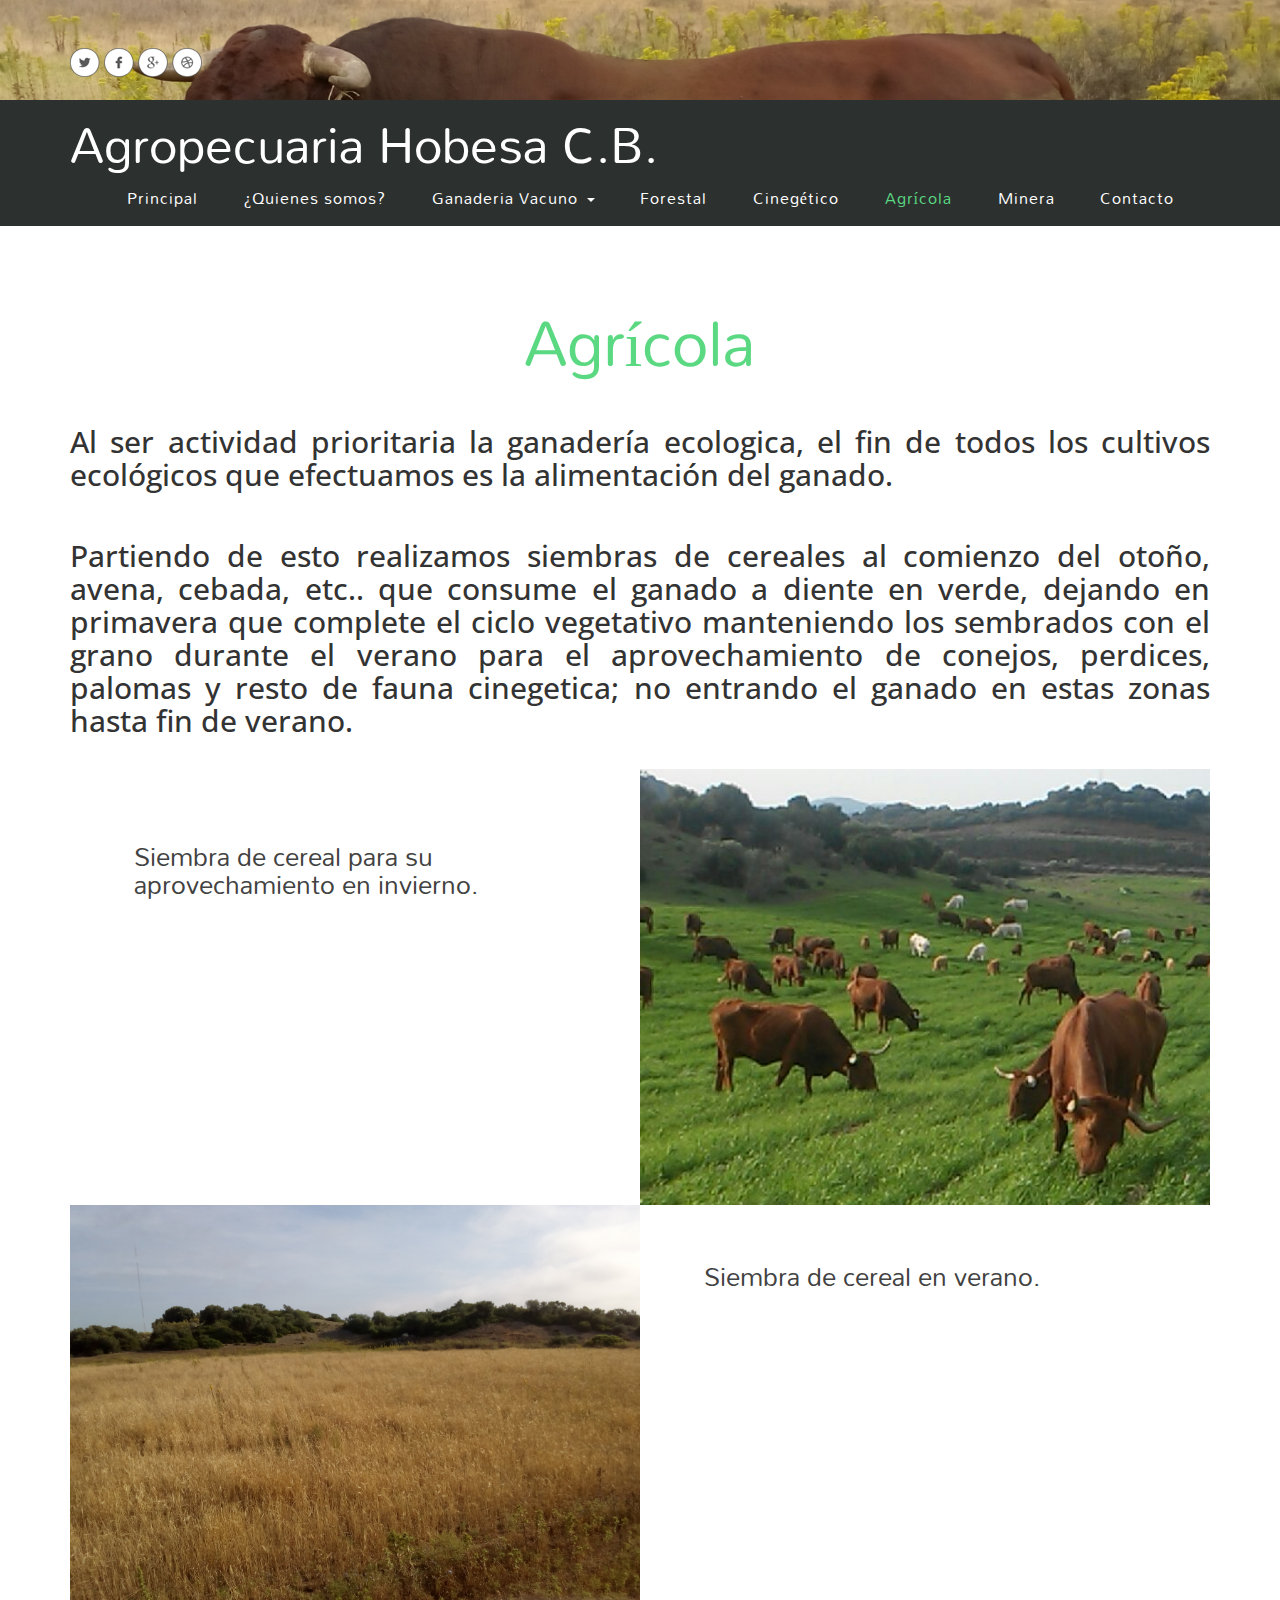
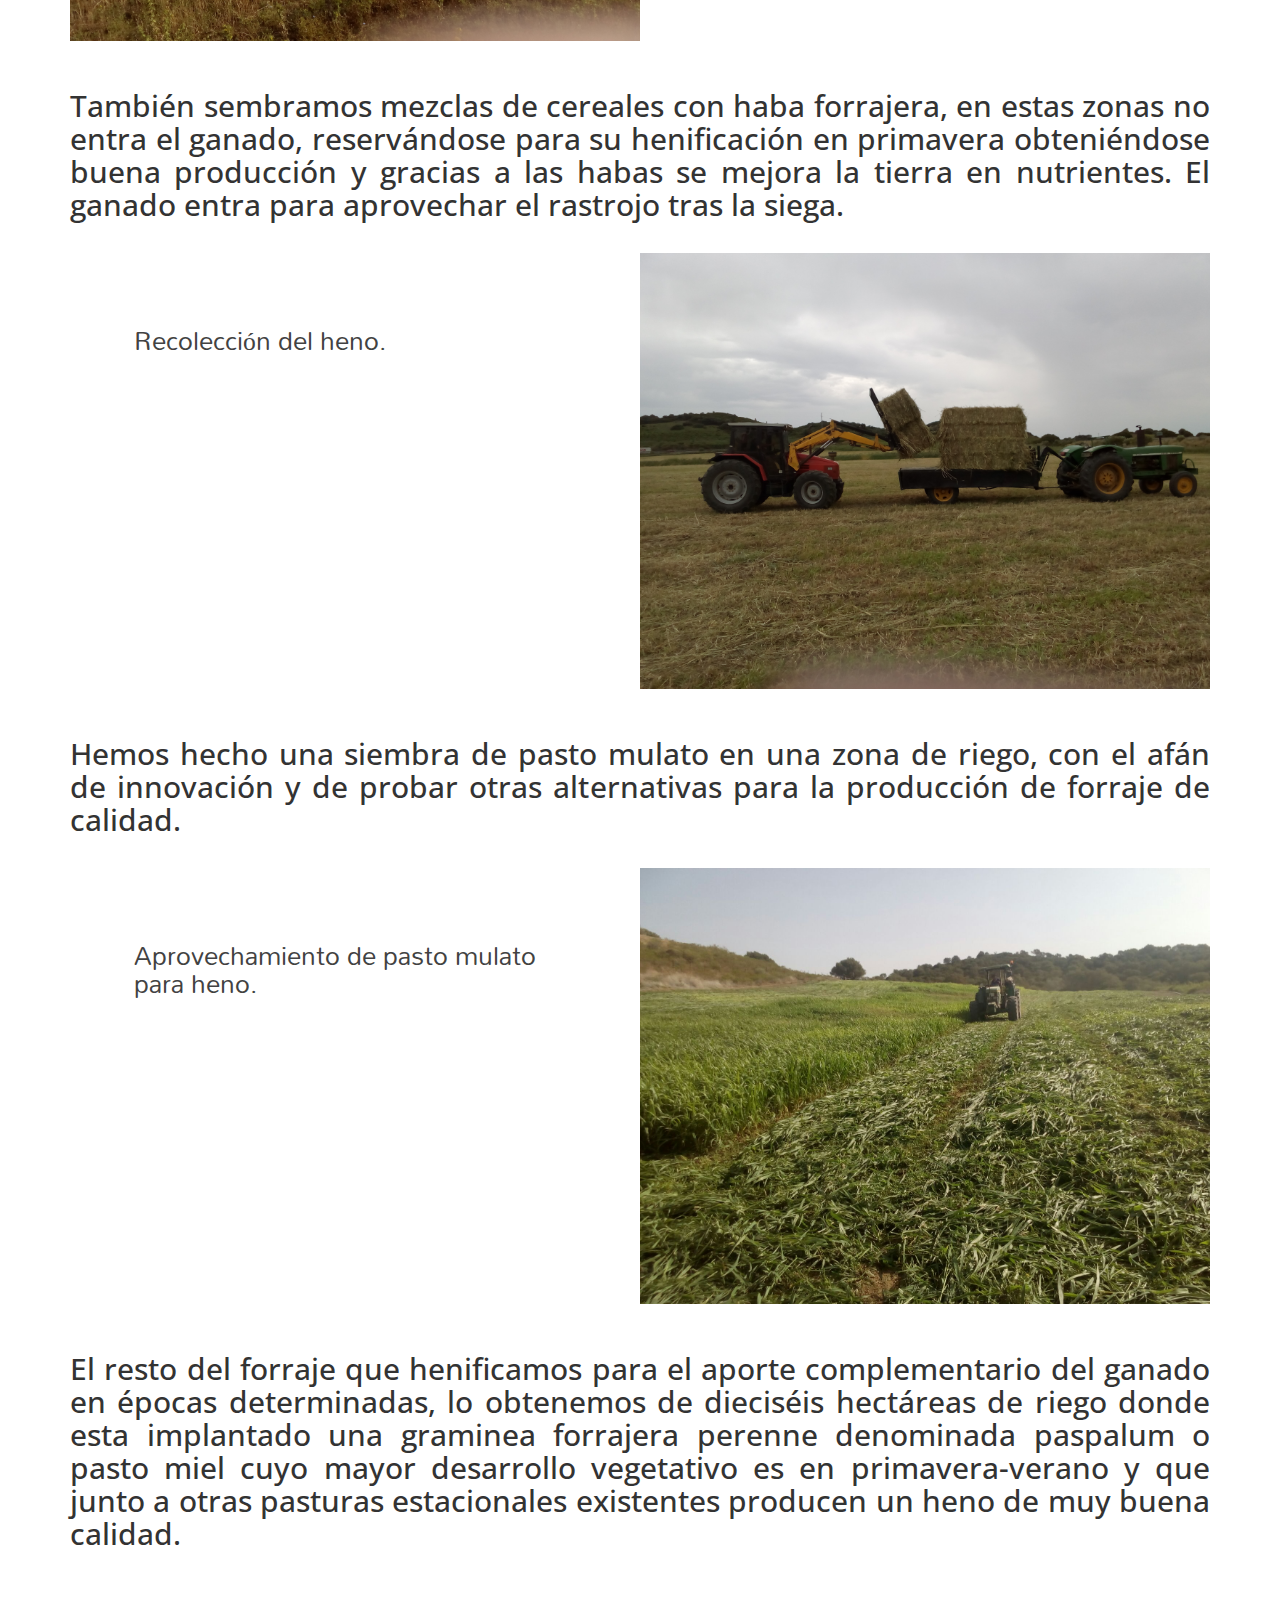
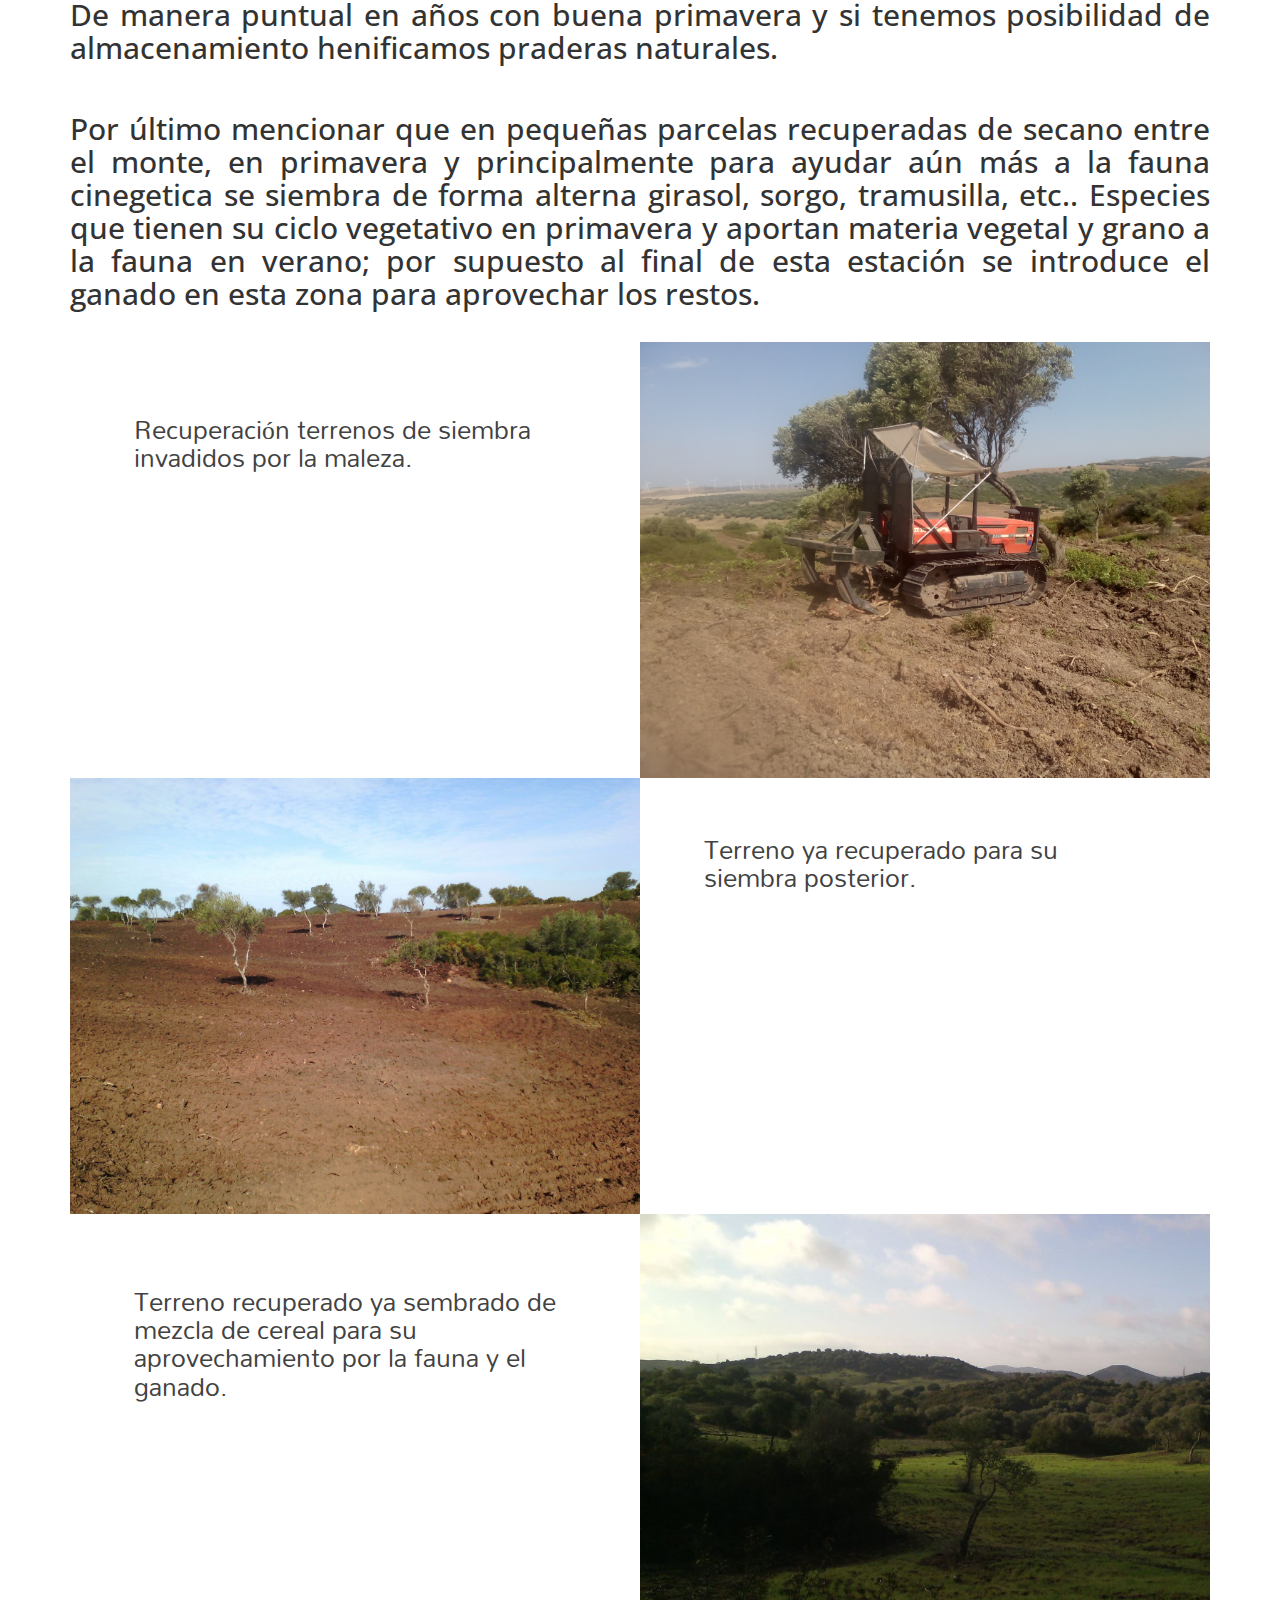
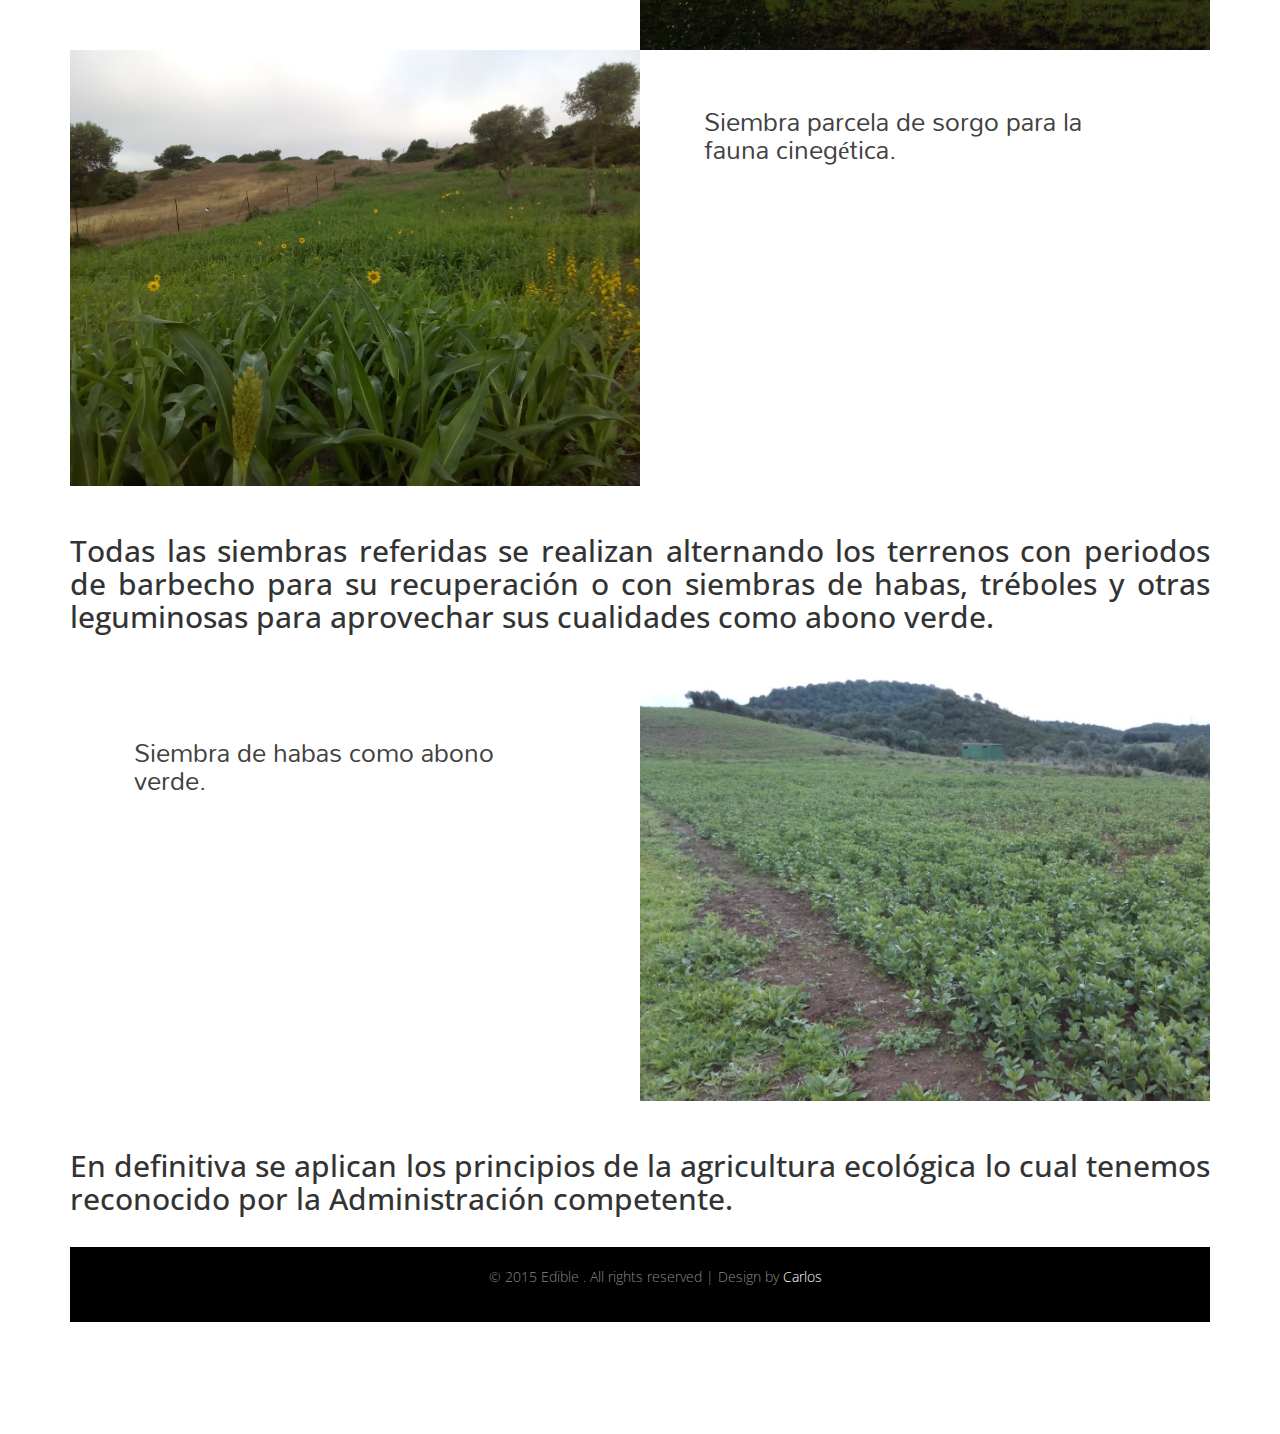
==== agricola.html @ d26f7479 "First work" ====
<!--
Author: W3layouts
Author URL: http://w3layouts.com
License: Creative Commons Attribution 3.0 Unported
License URL: http://creativecommons.org/licenses/by/3.0/
-->
<!DOCTYPE html>
<html>
<head>
<title>Hobesa C.B.</title>
<meta name="viewport" content="width=device-width, initial-scale=1">
<meta http-equiv="Content-Type" content="text/html; charset=utf-8" />
<meta name="keywords" content="Edible Responsive web template, Bootstrap Web Templates, Flat Web Templates, Android Compatible web template, 
Smartphone Compatible web template, free webdesigns for Nokia, Samsung, LG, SonyErricsson, Motorola web design" />
<script type="application/x-javascript"> addEventListener("load", function() { setTimeout(hideURLbar, 0); }, false); function hideURLbar(){ window.scrollTo(0,1); } </script>
<!-- bootstrap-css -->
<link href="css/bootstrap.css" rel='stylesheet' type='text/css' />
<!-- //bootstrap-css -->
<!-- css -->
<link href="css/style.css" rel='stylesheet' type='text/css' />
<!-- //css -->
<!-- fonts -->
<link href='//fonts.googleapis.com/css?family=Open+Sans:400,300,300italic,400italic,600,600italic,700,700italic,800,800italic' rel='stylesheet' type='text/css'>
<!-- //fonts -->
<!-- js -->
<script src="js/jquery-1.11.1.min.js"></script> 
<script src="js/modernizr.custom.js"></script>
<script src="js/bootstrap.js"></script>
<!-- //js -->	
<!-- start-smoth-scrolling-->
<script type="text/javascript">
		jQuery(document).ready(function($) {
			$(".scroll").click(function(event){		
				event.preventDefault();
		
		$('html,body').animate({scrollTop:$(this.hash).offset().top},1000);
			});
		});
</script>
<!--//end-smoth-scrolling-->
</head>
<body>
	<!--baner-->
	<div class="banner">
		<!-- container -->
		<div class="container">
			<div class="banner-top">
				<div class="social">
					<ul>
						<li><a href="#" class="facebook"> </a></li>
						<li><a href="#" class="facebook twitter"> </a></li>
						<li><a href="#" class="facebook chrome"> </a></li>
						<li><a href="#" class="facebook dribbble"> </a></li>
					</ul>
				</div>
				
				<div class="clearfix"> </div>
			</div>
		</div>
		<!-- //container -->
	</div>
	<!--//baner-->
	<div class="top-nav">
		<nav class="navbar navbar-default">
			<div class="container">
				<div class="navbar-header">
					<button type="button" class="navbar-toggle collapsed" data-toggle="collapse" data-target="#bs-example-navbar-collapse-1">
						<span class="sr-only">Toggle navigation</span>
						<span class="icon-bar"></span>
						<span class="icon-bar"></span>
						<span class="icon-bar"></span>
					</button>
					<div class="logo">
						<h1><a href="index.html">Agropecuaria Hobesa C.B.</a></h1>
					</div>
				</div>
				<!-- Collect the nav links, forms, and other content for toggling -->
				<div class="collapse navbar-collapse" id="bs-example-navbar-collapse-1">
					<ul class="nav navbar-nav navbar-center">
						<li><a href="index.html">Principal</a></li>
						<li><a href="quienessomos.html">¿Quienes somos?</a></li>
						<li><a href="#" class="dropdown-toggle hvr-bounce-to-bottom" data-toggle="dropdown" role="button" aria-haspopup="true" aria-expanded="false">Ganaderia Vacuno<span class="caret"></span></a>
								<ul class="dropdown-menu">
									<li><a class="hvr-bounce-to-bottom"  href="ganado.html">Introducción</a></li>
									<li><a class="hvr-bounce-to-bottom"  href="retinto.html">Raza Retinta</a></li>
									<li><a class="hvr-bounce-to-bottom" href="charolès.html">Raza Charolés</a></li>
									<li><a class="hvr-bounce-to-bottom" href="limousin.html">Raza Limousin</a></li>
									
								    <li><a class="hvr-bounce-to-bottom"  href="cruzado.html">Ganado Cruzado</a></li>

								</ul>
						</li>
						<li><a href="forestal.html">Forestal</a></li>
						<li><a href="cinegetica.html">Cinegético</a></li>
						<li><a href="agricola.html" class="active">Agrícola</a></li>
						<li><a href="minera.html">Minera</a></li>
						<li><a href="contact.html">Contacto</a></li>
					</ul>
					<div class="clearfix"> </div>
				</div>
			</div>	
		</nav>		
	</div>	
	</div>	
	<!-- script-for sticky-nav -->
			<script>
			$(document).ready(function() {
				 var navoffeset=$(".top-nav").offset().top;
				 $(window).scroll(function(){
					var scrollpos=$(window).scrollTop(); 
					if(scrollpos >=navoffeset){
						$(".top-nav").addClass("fixed");
					}else{
						$(".top-nav").removeClass("fixed");
					}
				 });
				  
			});
			</script>
			<!-- /script-for sticky-nav -->
	<!--navigation-->
	<!-- typography -->
	<div class="typography">
			<!-- container-wrap -->
			<div class="container">
				<div class="typography-info">
					<h2 class="type">Agrícola</h2>
				</div>
				
				<div class="grid_3 grid_4">
					
					<div class="bs-example">
						<h2 style="text-align: justify;">Al ser actividad prioritaria la ganadería ecologica, el fin de todos los cultivos ecológicos que efectuamos es la alimentación del ganado.</h2>
					</div>
				</div>

				<div class="grid_3 grid_4">
					
					<div class="bs-example">
						<h2 style="text-align: justify;">Partiendo de esto realizamos siembras de cereales al comienzo del otoño, avena, cebada, etc.. que consume el ganado a diente en verde, dejando en primavera que complete el ciclo vegetativo manteniendo los sembrados con el grano durante el verano para el aprovechamiento de conejos, perdices, palomas y resto de fauna cinegetica; no entrando el ganado en estas zonas hasta fin de verano.</h2>
					</div>
				</div>

                <div class="welcome">
		<div class="welcome-left">
			
			<h4>Siembra de cereal para su aprovechamiento en invierno.</h4>
			
			</p>
		</div>
		<div class="welcome-agricola7">

		</div>
		<div class="clearfix"> </div>
	</div>	

<div class="welcome offer">
		<div class="welcome-left offer-left">
			
			<h4>Siembra de cereal en verano.</h4>
		
			<div class="clearfix"> </div>
		</div>
		<div class="welcome-right offer-agricola6">

		</div>
		<div class="clearfix"> </div>
	</div>
      
				<div class="grid_3 grid_4">
					
					<div class="bs-example">
						<h2 style="text-align: justify;">También sembramos mezclas de cereales con haba forrajera, en estas  zonas no entra el ganado, reservándose para su henificación en primavera obteniéndose buena producción y gracias a las habas se mejora la tierra en nutrientes. El ganado entra para aprovechar el rastrojo tras la siega.</h2>
					</div>
				</div>

				       		<div class="welcome">
		<div class="welcome-left">
			
			<h4>Recolección del heno.</h4>
			
			</p>
		</div>
		<div class="welcome-agricola9">

		</div>
		<div class="clearfix"> </div>
	</div>

			
			<div class="grid_3 grid_4">
					
					<div class="bs-example">
						<h2 style="text-align: justify;">Hemos hecho una siembra de pasto mulato en una zona de riego, con el afán de innovación y de probar otras alternativas para la producción de forraje de calidad.</h2>
					</div>
				</div>
            
            	<div class="welcome">
		<div class="welcome-left">
			
			<h4>Aprovechamiento de pasto mulato para heno.</h4>
			
			</p>
		</div>
		<div class="welcome-agricola10">

		</div>
		<div class="clearfix"> </div>
	</div>

            <div class="grid_3 grid_4">
					
					<div class="bs-example">
						<h2 style="text-align: justify;">El resto del forraje que henificamos para el aporte complementario del ganado en épocas determinadas, lo obtenemos de dieciséis hectáreas de riego donde esta implantado una graminea forrajera perenne denominada paspalum o pasto miel cuyo mayor desarrollo vegetativo es en primavera-verano y que junto a otras pasturas estacionales existentes producen un heno de muy buena calidad.</h2>
					</div>
				</div>

				  <div class="grid_3 grid_4">
					
					<div class="bs-example">
						<h2 style="text-align: justify;">De manera puntual en años con buena primavera y si tenemos posibilidad de almacenamiento henificamos praderas naturales.
				</div>

         

				<div class="grid_3 grid_4">
					
					<div class="bs-example">
						<h2 style="text-align: justify;">Por último mencionar que en pequeñas parcelas recuperadas de secano entre el monte, en primavera y principalmente para ayudar aún más a la fauna cinegetica se siembra de forma alterna girasol, sorgo, tramusilla, etc.. Especies que tienen su ciclo vegetativo en primavera y aportan materia vegetal y grano a la fauna en verano; por supuesto al final de esta estación se introduce el ganado en esta zona para aprovechar los restos.</h2>
					</div>
				</div>
                
                <div class="welcome">
		<div class="welcome-left">
			
			<h4>Recuperación terrenos de siembra invadidos por la maleza.</h4>
			
			</p>
		</div>
		<div class="welcome-agricola1">

		</div>
		<div class="clearfix"> </div>
	</div>

	    <div class="welcome offer">
		<div class="welcome-left offer-left">
			
			<h4>Terreno ya recuperado para su siembra posterior.</h4>
		
			<div class="clearfix"> </div>
		</div>
		<div class="welcome-right offer-agricola2">

		</div>
		<div class="clearfix"> </div>
	</div>
      
			<div class="welcome">
		<div class="welcome-left">
			
			<h4>Terreno recuperado ya sembrado de mezcla de cereal para su aprovechamiento por la fauna y el ganado.</h4>
			
			</p>
		</div>
		<div class="welcome-agricola3">

		</div>
		<div class="clearfix"> </div>
	</div>
	
	 <div class="welcome offer">
		<div class="welcome-left offer-left">
			
			<h4>Siembra parcela de sorgo para la fauna cinegética.</h4>
		
			<div class="clearfix"> </div>
		</div>
		<div class="welcome-right offer-agricola4">

		</div>
		<div class="clearfix"> </div>
	</div>

				<div class="grid_3 grid_4">
					
					<div class="bs-example">
						<h2 style="text-align: justify;">Todas las siembras referidas se realizan alternando los terrenos con periodos de barbecho para su recuperación o con siembras de habas, tréboles y otras leguminosas para aprovechar sus cualidades como abono verde.</h2>
					</div>
				</div>

	<div class="welcome">
		<div class="welcome-left">
			
			<h4>Siembra de habas como abono verde.</h4>
			
			</p>
		</div>
		<div class="welcome-agricola8">

		</div>
		<div class="clearfix"> </div>
	</div>	
	
	<div class="grid_3 grid_4">
					
					<div class="bs-example">
						<h2 style="text-align: justify;">En definitiva se aplican los principios de la agricultura ecológica lo cual tenemos reconocido por la Administración competente.</h2>
					</div>
				</div>
	
	<!-- //footer -->
	<!-- copyright -->
	<div class="copyright">
		<!-- container -->
		<div class="container">
			<p>© 2015 Edible . All rights reserved | Design by <a href="https://twitter.com/Carlosgf98">Carlos</a></p>
		</div>
		<!-- /container -->
	</div>
	<!-- //copyright -->
</body>
</html>
---- css/style.css ----
/*--A Design by W3layouts 
Author: W3layout
Author URL: http://w3layouts.com
License: Creative Commons Attribution 3.0 Unported
License URL: http://creativecommons.org/licenses/by/3.0/
--*/
body a {
  transition: 0.5s all;
  -webkit-transition: 0.5s all;
  -o-transition: 0.5s all;
  -moz-transition: 0.5s all;
  -ms-transition: 0.5s all;
}
html, body{
	font-family: 'Open Sans', sans-serif;
	font-size: 100%;
	background: #ffffff;
}
@font-face {
   font-family: 'Mandali-Regular';
   src: url(../fonts/Mandali-Regular.ttf)format('truetype');
}
/*--baner--*/
.banner {
    background: url(../images/banner2.png)no-repeat 0px 0px;
    background-size: cover;
    -webkit-background-size: cover;
    -moz-background-size: cover;
    -o-background-size: cover;
    -ms-background-size: cover;
    padding: 1em 0;
}
.banner-top {
    margin: 2em 0 0 0;
}
.social{
	float:left;
}
.social ul{
	padding:0;
	margin:0;
}
.social ul li{
    display: inline-block;
    margin: 0;
}
.social ul li a.facebook{
    background: url(../images/social.png) no-repeat 0px 0px;
    width: 30px;
    height: 30px;
    display: block;
}
.social ul li a.twitter{
    background: url(../images/social.png) no-repeat -30px 0px;
}
.social ul li a.chrome{
    background: url(../images/social.png) no-repeat -60px 0px;
}
.social ul li a.dribbble{
    background: url(../images/social.png) no-repeat -90px 0px;
}
.social ul li a.facebook:hover{
	opacity:.5;
}
.header-top-right {
    float: right;
}
.header-top-right form input[type="text"] {
    font-size: .9em;
    color: #FFFFFF;
    float: left;
    outline: none;
    border: none;
    border-bottom: 1px solid #FFFFFF;
    padding: 0.5em;
    background: none;
    -webkit-appearance: none;
}
.header-top-right form input[type="submit"] {
    background: url(../images/search.png) no-repeat 6px 12px;
    width: 17px;
    font-size: 16px;
    float: left;
    border: none;
    outline: none;
    padding: 0.43em 1em;
    text-transform: uppercase;
    -webkit-appearance: none;
}
::-webkit-input-placeholder{
	color:#FFF;
}
/*------------------ Slider Part starts Here----------*/
#slider2,
#slider3 {
  box-shadow: none;
  -moz-box-shadow: none;
  -webkit-box-shadow: none;
  margin: 0 auto;
}
.rslides_tabs {
  list-style: none;
  padding: 0;
  background: rgba(0,0,0,.25);
  box-shadow: 0 0 1px rgba(255,255,255,.3), inset 0 0 5px rgba(0,0,0,1.0);
  -moz-box-shadow: 0 0 1px rgba(255,255,255,.3), inset 0 0 5px rgba(0,0,0,1.0);
  -webkit-box-shadow: 0 0 1px rgba(255,255,255,.3), inset 0 0 5px rgba(0,0,0,1.0);
  font-size: 18px;
  list-style: none;
  margin: 0 auto 50px;
  max-width: 540px;
  padding: 10px 0;
  text-align: center;
  width: 100%;
}
.rslides_tabs li {
  display: inline;
  float: none;
  margin-right: 1px;
}
.rslides_tabs a {
  width: auto;
  line-height: 20px;
  padding: 9px 20px;
  height: auto;
  background: transparent;
  display: inline;
}
.rslides_tabs li:first-child {
  margin-left: 0;
}
.rslides_tabs .rslides_here a {
  background: rgba(255,255,255,.1);
  color: #fff;
  font-weight: bold;
}
.events {
  list-style: none;
}
.callbacks_container {
  position: relative;
  width: 100%;
}
.callbacks {
  position: relative;
  list-style: none;
  overflow: hidden;
  width: 100%;
  padding: 0;
  margin: 0;
}
.callbacks li {
  position: absolute;
  width: 100%;
  left: 0;
  top: 0;
}
.callbacks img {
  position: relative;
  z-index: 1;
  height: auto;
  border: 0;
}
.callbacks .caption {
	display: block;
	position: absolute;
	z-index: 2;
	font-size: 20px;
	text-shadow: none;
	color: #fff;
	left: 0;
	right: 0;
	padding: 10px 20px;
	margin: 0;
	max-width: none;
	top: 10%;
	text-align: center;
}
.callbacks_nav {
position: absolute;
  -webkit-tap-highlight-color: rgba(0,0,0,0);
  top: 100%;
  left: 0;
  opacity: 0.7;
  z-index: 3;
  text-indent: -9999px;
  overflow: hidden;
  text-decoration: none;
  height: 16px;
  width: 15px;
  margin-top: 0;
}
.callbacks_nav:active {
  opacity: 1.0;
}
.callbacks_nav.next {
  left: 7%;
  background-position: right top;
}
#slider3-pager a {
  display: inline-block;
}
#slider3-pager span{
  float: left;
}
#slider3-pager span{
	width:100px;
	height:15px;
	background:#fff;
	display:inline-block;
	border-radius:30em;
	opacity:0.6;
}
#slider3-pager .rslides_here a {
  background: #FFF;
  border-radius:30em;
  opacity:1;
}
#slider3-pager a {
  padding: 0;
}
#slider3-pager li{
	display:inline-block;
}
.rslides {
  position: relative;
  list-style: none;
  overflow: hidden;
  width: 100%;
  padding: 0;
  margin: 0;
}
.rslides li {
  -webkit-backface-visibility: hidden;
  position: absolute;
  display: none;
  width: 100%;
  left: 0;
  top: 0;
}
.rslides li{
  position: relative;
  display: block;
  float: left;
}
.rslides img {
  height: auto;
  border: 0;
  width:100%;
}
.callbacks_tabs{
    list-style: none;
    position: absolute;
    top: 87%;
    z-index: 999;
    right: 0;
    padding: 0;
    margin: 0;
}
.slider-top{
	text-align: center;
	padding:10em 0;
}
.slider-top h1{
	font-weight:700;
	font-size:48px;
	color:#010101;
}
.slider-top p{
	font-weight:400;
	font-size:20px;
	padding:1em 7em;
	color:#010101;
}
.slider-top ul.social-slide{
	display:inline-flex;
	margin: 0px;
	padding: 0px;
}
ul.social-slide li i{
	width:70px;
	height:74px;
	background:url(../images/img-resources.png)no-repeat;
	display: inline-block;
	margin:0px 15px;
}
ul.social-slide li i.win{
	background-position:-6px 0px;
}
ul.social-slide li i.android{
	background-position:-110px 0px;
}
ul.social-slide li i.mac{
	background-position:-215px 0px;
}
.callbacks_tabs li{
  display: inline-block;
  margin: 0 .2em;
}
@media screen and (max-width: 600px) {
  .callbacks_nav {
    top: 47%;
    }
}
/*----*/
.callbacks_tabs a{
 visibility: hidden;
}
.callbacks_tabs a:after {
	content: "\f111";
    font-size: 0;
    font-family: FontAwesome;
    visibility: visible;
    display: block;
    height: 12px;
    width: 12px;
    background: #5BD982;
    display: inline-block;
    border: 2px solid #5BD982;
    border-radius: 30px;
    -webkit-border-radius: 30px;
    -moz-border-radius: 30px;
    -o-border-radius: 30px;
    -ms-border-radius: 30px;
}
.callbacks_here a:after{
    border: 2px solid #5BD982;
    background: #FFFFFF;
}
.banner-top-grid {
    position: relative;
}
.banner-info{
    margin: 8em 0 12em 0;
    width: 60%;
}
.banner-info h3{
    color: #FFFFFF;
    font-size: 4.5em;
    margin: 0;
    font-weight: 600;
    font-family: 'Mandali-Regular';
    line-height: 1.3em;
}
.banner-info h3 span {
    background: #5BD982;
    padding: 0 .2em;
}
.banner-info h5{
    color: #060606;
    font-size: 1em;
    margin: 1em 0 2em 0;
    font-weight: 600;
    text-transform: uppercase;
}
.banner-info p{
	color:#FFFFFF;
	font-size:.9em;
	line-height:1.8em;
	margin:0;
}
.banner-buttons {
    margin: 3em 0 1em;
}
.banner-button{
	float:left;
}
.banner-button:nth-child(2){
	margin-left:1em;
}	
.banner-button a {
    background: #5BD982;
    color: #FFF;
    font-size: 1em;
    padding: .5em 3em;
    text-decoration: none;
    border: solid 2px #5BD982;
    letter-spacing: 1px;
}
.banner-button a:hover {
    border: solid 2px#FFFFFF !important;
    background: none !important;
    color: #FFFFFF !important;
}
/*--top-nav--*/
.logo {
    float: left;
}
.logo h1 {
    margin: 0;
}
.logo h1 a{
    display: block;
    font-family: 'Mandali-Regular';
    font-size: 1.4em;
    color: #FFF;
    text-decoration: none;
}
.top-nav {
    text-align: center;
    background-color: #2C302F;
    padding: 1em 0;
    z-index: 999;
}
nav.navbar.navbar-default {
    background-color: inherit;
    border: none;
    margin: 0;
}
div#bs-example-navbar-collapse-1 {
    float: right;
}
.top-nav ul li {
    display: inline-block;
    margin: 0 1.3em !important;
    float: none;
}	
.top-nav ul li:nth-child(1){
	margin-left:0;
}
.top-nav ul li:nth-child(7){
	margin-right:0;
}
.navbar-nav {
    float: right;
    margin: 1em 0 0 0;
}
.navbar-nav > li > a {
    padding: 0;
}
.navbar-default .navbar-nav > li > a:hover, .navbar-default .navbar-nav > li > a:focus, .top-nav ul li  a.active:before {
    color: #5BD982;
}
ul.dropdown-menu {
    background: #2C302F;
    box-shadow: 0 0 0;
    border: none;
    margin: 0;
    top: 2.9em;
    left: 0;
    min-width: 100px;
    padding: 1em 0 0 0;
}
.dropdown-menu > li {
    text-align: left;
    display: block !important;
}
.dropdown-menu > li > a {
    display: block;
    padding: 0px !important;
    clear: both;
    margin: 1em !important;
    font-weight: normal;
    line-height: 1.42857143;
    color: #FFF !important;
}
.dropdown-menu > li > a:hover, .dropdown-menu > li > a:focus {
    background: none;
	color: #5BD982 !important;
}
.dropdown-submenu {
    position: relative;
}

.dropdown-submenu>.dropdown-menu {
	top: 0;
    left: 100%;
    margin-top: -5px;
    margin-left: -1px;
    -webkit-border-radius: 0 6px 6px 6px;
    -moz-border-radius: 0 6px 6px;
    border-radius: 0 6px 6px 6px;
}

.dropdown-submenu:hover>.dropdown-menu {
    display: block;
}
.dropdown-submenu>a:after {
    display: block;
    content: " ";
    float: right;
    width: 0;
    height: 0;
    border-color: transparent;
    border-width: 5px 0 5px 5px;
    margin-top: 5px;
    margin-right: -10px;
}

.dropdown-submenu:hover>a:after {
    border-left-color: #fff;
}

.dropdown-submenu.pull-left {
    float: none;
}
.dropdown-submenu.pull-left>.dropdown-menu {
    left: -100%;
    margin-left: 10px;
    -webkit-border-radius: 6px 0 6px 6px;
    -moz-border-radius: 6px 0 6px 6px;
    border-radius: 6px 0 6px 6px;
}
.caret {
    margin-left: 9px;
}
.navbar-default .navbar-nav > li > a {
    color: #FFF;
}
.navbar-default .navbar-nav > .open > a, .navbar-default .navbar-nav > .open > a:hover, .navbar-default .navbar-nav > .open > a:focus {
    color: #FFF;
    background: none;
}
.top-nav ul li a.active {
    color: #5BD982 !important;
}
/* Effect 11: text fill based on Lea Verou's animation http://dabblet.com/gist/6046779 */
.top-nav ul li a {
    text-decoration: none;
    letter-spacing: 1px;
    font-size: 1em;
    font-family: 'Mandali-Regular';
}
.top-nav ul li a:hover,
.top-nav ul li a:focus {
	outline: none;
}
.cl-effect-15 a::before {
	color: #fff;
	content: attr(data-hover);
	position: absolute;
	-webkit-transition: -webkit-transform 0.3s, opacity 0.3s;
	-moz-transition: -moz-transform 0.3s, opacity 0.3s;
	transition: transform 0.3s, opacity 0.3s;
}

.cl-effect-15 a:hover::before,
.cl-effect-15 a:focus::before {
	-webkit-transform: scale(0.9);
	-moz-transform: scale(0.9);
	transform: scale(0.9);
	opacity: 0;
}
.fixed {
    position: fixed;
    top: 0;
    width: 100%;
    margin: 0 auto;
    left: 0;
}
/*--//top-nav--*/
.welcome {
	
}
.welcome-left{
    float: left;
    width: 50%;
    padding: 3em 5em 3em 14em;
}
.welcome-left h3,.about-left h3{
	color: #5BD982;
    font-family: 'Mandali-Regular';
    margin: 0;
    font-size: 3em;
}
.welcome-left h4,.about-left h4{
  color: #424242;
  font-size: 1.6em;
  margin: 1em 0;
  font-family: 'Mandali-Regular';
}
.welcome-left p,.about-left p{
	color: #B0B0B0;
    font-size: .9em;
    margin: 0;
    line-height: 2em;
}
.welcome-retinto {
    width: 50%;
    float: left;
    background: url(../images/IMG_20161210_124902.jpg) no-repeat 0px 0px;
    background-size: cover;
    min-height: 436px;
}

.welcome-retinto2 {
    width: 50%;
    float: left;
    background: url(../images/IMG_20161124_090644.jpg) no-repeat 0px 0px;
    background-size: cover;
    min-height: 436px;
}
.welcome-retinto3 {
    width: 50%;
    float: left;
    background: url(../images/IMG_20161211_113951.jpg) no-repeat 0px 0px;
    background-size: cover;
    min-height: 436px;
}
.welcome-forestal1 {
    width: 50%;
    float: left;
    background: url(../images/IMG-20161211-WA0009.jpg) no-repeat 0px 0px;
    background-size: cover;
    min-height: 436px;
}
.welcome-forestal2 {
    width: 50%;
    float: left;
    background: url(../images/IMG-20161212-WA0013.jpg) no-repeat 0px 0px;
    background-size: cover;
    min-height: 436px;
}

.welcome-forestal4 {
    width: 50%;
    float: left;
    background: url(../images/_20161220_200807.JPG) no-repeat 0px 0px;
    background-size: cover;
    min-height: 436px;
}

.welcome-agricola1 {
    width: 50%;
    float: left;
    background: url(../images/IMG_20160706_112448.jpg) no-repeat 0px 0px;
    background-size: cover;
    min-height: 436px;
}
.welcome-agricola2 {
    width: 50%;
    float: left;
    background: url(../images/IMG-20160217-WA0013.jpg) no-repeat 0px 0px;
    background-size: cover;
    min-height: 436px;
}

.welcome-agricola3 {
    width: 50%;
    float: left;
    background: url(../images/IMG_0363.JPG) no-repeat 0px 0px;
    background-size: cover;
    min-height: 436px;
}

.welcome-agricola4 {
    width: 50%;
    float: left;
    background: url(../images/IMG_20160612_084438.jpg) no-repeat 0px 0px;
    background-size: cover;
    min-height: 436px;
}

.welcome-agricola7 {
    width: 50%;
    float: left;
    background: url(../images/IMG-20161212-WA0011.jpg) no-repeat 0px 0px;
    background-size: cover;
    min-height: 436px;
}

.welcome-agricola8 {
    width: 50%;
    float: left;
    background: url(../images/IMG-20160219-WA0008.jpg) no-repeat 0px 0px;
    background-size: cover;
    min-height: 436px;
}

.welcome-agricola9 {
    width: 50%;
    float: left;
    background: url(../images/IMG_20160504_174917.jpg) no-repeat 0px 0px;
    background-size: cover;
    min-height: 436px;
}

.welcome-agricola10 {
    width: 50%;
    float: left;
    background: url(../images/IMG-20161220-WA0014.jpg) no-repeat 0px 0px;
    background-size: cover;
    min-height: 436px;
}

.welcome-charoles1 {
    width: 50%;
    float: left;
    background: url(../images/IMG_20160812_124343.jpg) no-repeat 0px 0px;
    background-size: cover;
    min-height: 436px;
}

.welcome-charoles2 {
    width: 50%;
    float: left;
    background: url(../images/IMG_20161006_120942.jpg) no-repeat 0px 0px;
    background-size: cover;
    min-height: 436px;
}

.welcome-charoles3{
    width: 50%;
    float: left;
    background: url(../images/IMG_20161214_094557.jpg) no-repeat 0px 0px;
    background-size: cover;
    min-height: 436px;
}

.welcome-limousin1 {
    width: 50%;
    float: left;
    background: url(../images/IMG_20161220_191104.jpg) no-repeat 0px 0px;
    background-size: cover;
    min-height: 436px;
}

.welcome-limousin2 {
    width: 50%;
    float: left;
    background: url(../images/IMG_20161108_104705.jpg) no-repeat 0px 0px;
    background-size: cover;
    min-height: 436px;
}
.welcome-limousin3 {
    width: 50%;
    float: left;
    background: url(../images/4.jpg) no-repeat 0px 0px;
    background-size: cover;
    min-height: 436px;
}

.welcome-cruzado2 {
    width: 50%;
    float: left;
    background: url(../images/IMG_20160609_075726.jpg) no-repeat 0px 0px;
    background-size: cover;
    min-height: 436px;
}

.welcome-cruzado3 {
    width: 50%;
    float: left;
    background: url(../images/IMG_20161220_194025.jpg) no-repeat 0px 0px;
    background-size: cover;
    min-height: 436px;
}

.welcome-cruzado4 {
    width: 50%;
    float: left;
    background: url(../images/IMG_20160609_075726.jpg) no-repeat 0px 0px;
    background-size: cover;
    min-height: 436px;
}

.welcome-cruzado1 {
    width: 50%;
    float: left;
    background: url(../images/IMG_20160609_075726.jpg) no-repeat 0px 0px;
    background-size: cover;
    min-height: 436px;
}
.welcome-cinegetico1 {
    width: 50%;
    float: left;
    background: url(../images/IMG_0371.JPG) no-repeat 0px 0px;
    background-size: cover;
    min-height: 436px;
}

.welcome-cinegetico2 {
    width: 50%;
    float: left;
    background: url(../images/IMG_20160619_190307.jpg) no-repeat 0px 0px;
    background-size: cover;
    min-height: 436px;
}

.welcome-cinegetico3 {
    width: 50%;
    float: left;
    background: url(../images/IMG-20161211-WA0017.jpg) no-repeat 0px 0px;
    background-size: cover;
    min-height: 436px;
}

.welcome-portada1 {
    width: 50%;
    float: left;
    background: url(../images/IMG_20160504_174917.jpg) no-repeat 0px 0px;
    background-size: cover;
    min-height: 436px;
}

.welcome-portada3 {
    width: 50%;
    float: left;
    background: url(../images/IMG-20161212-WA0011.jpg) no-repeat 0px 0px;
    background-size: cover;
    min-height: 436px;
}

.welcome-minero1{
    width: 50%;
    float: left;
    background: url(../images/IMG-20161214-WA0002.jpg) no-repeat 0px 0px;
    background-size: cover;
    min-height: 436px;
}

.welcome-right{
    width: 50%;
    float: left;
    background: url(../images/IMG_0371.JPG) no-repeat 0px 0px;
    background-size: cover;
    min-height: 436px;
}



.offer{
	border-top:none;
}

.offer-portada2{
  background: url(../images/IMG-20161211-WA0010.jpg) no-repeat 0px 0px;
  background-size: cover;
  float: left;
}

.offer-limousin4{
  background: url(../images/IMG_20161210_121243.jpg) no-repeat 0px 0px;
  background-size: cover;
  float: left;
}

.offer-cruzado5{
  background: url(../images/IMG-20161220-WA0008.jpg) no-repeat 0px 0px;
  background-size: cover;
  float: left;
}

.offer-cruzado6{
  background: url(../images/blogger-image--1153190133.jpg) no-repeat 0px 0px;
  background-size: cover;
  float: left;
}

.offer-forestal3{
  background: url(../images/IMG-20161211-WA0010.jpg) no-repeat 0px 0px;
  background-size: cover;
  float: left;
}

.offer-agricola6{
  background: url(../images/IMG_20160612_093031.jpg) no-repeat 0px 0px;
  background-size: cover;
  float: left;
}

.offer-agricola2{
  background: url(../images/IMG-20160217-WA0013.jpg) no-repeat 0px 0px;
  background-size: cover;
  float: left;
}

.offer-agricola4{
  background: url(../images/IMG_20160612_084438.jpg) no-repeat 0px 0px;
  background-size: cover;
  float: left;
}

.offer-minero2{
  background: url(../images/IMG-20161214-WA0003.jpg) no-repeat 0px 0px;
  background-size: cover;
  float: left;
}

}
.offer-right{
  background: url(../images/3.jpg) no-repeat 0px 0px;
  background-size: cover;
  float: left;
}
.offer-left{
  float: right;
  padding: 2em 14em 2em 4em;
}
.offer-left p{
	margin:1em 0 0 0;
}
.offer-left-list{
    float: left;
    width: 50%;
}
.offer-left-list ul{
	padding: 0;
	margin: 1em 0 0 0;
}
.offer-left-list ul li{
  display: block;
  margin: .5em 0;
}
.offer-left-list ul li a{
    color: #B0B0B0;
    font-size: .9em;
    text-decoration: none;
    padding-left: 1em;
    background: url(../images/dot.png) no-repeat 0px 4px;
}
.offer-left-list ul li a:hover{
	color:#B0B0B0;
	padding-left: 1.5em;
}
.new{
  border: none;
}
.new-grids {
  margin-top: 3em;
}
.new-left{
  padding: 2em 2em 2em 14em !important;
}
.date {
    background: #2C302F;
	float: left;
    width: 95px;
    height: 95px;
    border-radius: 50%;
	-webkit-border-radius: 50%;
	-moz-border-radius: 50%;
	-ms-border-radius: 50%;
	-o-border-radius: 50%;
}
.date p {
    color: #FFF;
    font-size: 2.4em;
    text-align: center;
    margin: 0;
    padding: .4em 0 0 0;
    line-height: 1.2em;
}
.date span {
    display: block;
    line-height: 0.6em;
    color: #FFF;
    font-size: 1em;
    text-align: center;
    text-transform: uppercase;
}
.new-grid-right{
    float: left;
    width: 77%;
    margin-left: 1em;
}
.new-grid-right p{
    color: #B0B0B0;
    font-size: .9em;
    margin: 0;
    line-height: 2em;
}
.new-portada3{
  background: url(../images/IMG-20161212-WA0011.jpg) no-repeat 0px 0px;
  background-size: cover;
}

}
.new-right{
  background: url(../images/4.jpg) no-repeat 0px 0px;
  background-size: cover;
}
/*-- services --*/
.services{
    padding: 4em 0;
    background: #F5F5F5;
}
.services-info h3{
	color: #5BD982;
    font-family: 'Mandali-Regular';
    margin: 0;
    font-size: 3em;
	text-align:center;
}
.services-grids {
    margin-top: 4em;
}
.services-grid{
	text-align:center;
}
.services-icon {
    background: #2C302F;
    width: 100px;
    height: 100px;
    line-height: 7.5em;
    margin: 0 auto;
    border-radius: 50%;
    -webkit-border-radius: 50%;
    -ms-border-radius: 50%;
    -moz-border-radius: 50%;
    -o-border-radius: 50%;
}
.glyphicon-asterisk {
    font-size: 2em;
    color: #FFFFFF;
}
.services-grid h4{
	color: #000;
    font-size: 1em;
    font-weight: 600;
    margin: 2em 0 1em;
}
.services-grid p{
	color:#777;
	font-size:.9em;
	margin:0;
	line-height:2em;
}
.services-grid:hover div.services-icon {
    transform: rotateY(360deg);
    -webkit-transform: rotateY(360deg);
    -o-transform: rotateY(360deg);
    -ms-transform: rotateY(360deg);
    -moz-transform: rotateY(360deg);
    transition: 0.5s all ease;
    -webkit-transition: 0.5s all ease;
    -moz-transition: 0.5s all ease;
    -o-transition: 0.5s all ease;
    -ms-transition: 0.5s all ease;
}
/*-- new-bottom --*/
.new-bottom{
    background: url(../images/5.jpg) no-repeat 0px 0px;
    background-size: cover;
    padding: 4em 0;
}
.new-bottom-info{
    width: 75%;
    margin: 0 auto;
    text-align: center;
}
.new-bottom-info h2,.about-info h2, .typography-info h2.type, .contact-info h2, .gallery-info h2, .blog-text h2{
    color: #FFF;
    font-family: 'Mandali-Regular';
    margin: 0;
    font-size: 4em;
}
.new-bottom-info p{
    color: #FFFFFF;
    font-size: .9em;
    margin: 2em 0 0 0;
    line-height: 2em;
}
/*-- footer --*/
.footer {
    background: #F5F5F5;
	padding:4em 0;
}
.footer-grids {

}
.footer-grid-info h3{
    font-size: 3em;
    margin: 0;
    color: #2C302F;
    font-family: 'Mandali-Regular';
}
.footer-grid-list {
    margin-top: 2em;
}
.footer-grid-list ul{
	padding:0;
	margin:0;
}
.footer-grid-list ul li{
	display:block;
	margin:1em 0;
}
.footer-grid-list ul li a{
    font-size: .9em;
    color: #777;
    text-decoration: none;
    padding-left: 1.5em;
    background: url(../images/dot.png) no-repeat 0px 3px;
}
.footer-grid-list ul li a:hover{
    color: #5BD982;
}
.footer-grid-list h4 {
    color: #777;
    font-size: 1em;
    font-weight: 600;
    margin: 0 0 .5em 0;
}
.footer-grid-list p {
    color: #777;
    font-size: .9em;
    margin: 1em 0;
    line-height: 1.8em;
}
.footer-grid-list p span {
    display: block;
}
.footer-grid-list p a {
    color: #777;
    text-decoration: none;
}
.footer-grid-list p a:hover{
    color: #5BD982;
}
.footer-grid-list input[type="text"] {
    width: 100%;
    color: #777;
    background: none;
    outline: none;
    font-size: .9em;
    padding: .8em;
    margin-bottom: 1em;
    border: solid 1px #777;
    -webkit-appearance: none;
}
.footer-grid-list input[type="submit"] {
    border: none;
    outline: none;
    color: #FFFFFF;
    padding: .8em 1.5em;
    font-size: .9em;
    font-weight: 600;
    margin: 0.5em 0 0 0;
    -webkit-appearance: none;
    background: #5BD982;
    border-radius: 5px;
    -webkit-border-radius: 5px;
    -moz-border-radius: 5px;
    -o-border-radius: 5px;
    -ms-border-radius: 5px;
}
.footer-grid-list input[type="submit"]:hover {
    background: #4D4D4D;
    color: #FFF;
    transition: 0.5s all;
    -webkit-transition: 0.5s all;
    -o-transition: 0.5s all;
    -moz-transition: 0.5s all;
    -ms-transition: 0.5s all;
}
.copyright{
	padding:1em 0;
	background:#000;
	text-align: center;
}
.copyright p {
    color: #FFF;
    font-size: .9em;
    margin: 0;
}
.copyright p a{
	color:#FFF;
	text-decoration:none;
}
.copyright p a:hover{
	color:#5BD982;
}
/*-- about --*/
.about-info {
    text-align: center;
    padding: 2em;
}
.about-info h2{
	color:#5BD982;
}
.about-grid-top {
    padding: 3em 0;
}
.about-right img{
   width:100%;
}
.about-bottom {
    background: url(../images/7.jpg) no-repeat 0px 0px;
    background-size: cover;
    padding: 4em 0;
}
.about-bottom-grids {
  margin-top: 4em;
}
.about-bottom h3 {
    color: #FFF;
    margin: 0;
    font-size: 3em;
    font-family: 'Mandali-Regular';
}
.about-bottom-left h4 {
    color: #FFF;
    margin: 0;
    font-size: 2em;
    font-family: 'Mandali-Regular';
}
.about-bottom-left p {
    color: #FFFFFF;
    font-size: .9em;
    margin: 2em 0 0 0;
    line-height: 2em;
}
.about-bottom-left p span {
  display: block;
  margin: 2em 0;
}
.about-team {
  padding: 3em 0;
}
.team-grids {
  margin-top: 3em;
}
.about-team h4 {
    color: #2C302F;
    font-family: 'Mandali-Regular';
    margin: 0;
    font-size: 3em;
}
.team-grid img {
  width: 100%;
}
.team-grid h6 {
    font-size: 1.2em;
    color: #424242;
    margin: 1em 0 1em 0;
    text-transform: capitalize;
}
.team-grid p {
    color: #B0B0B0;
    font-size: .9em;
    margin: 0;
    line-height: 2em;
}
/*-- typography --*/
.typography-info h2.type{
	color:#5BD982;
}
.typography-info {
    text-align: center;
}
.typography {
    padding: 5em 0;
}
.show-grid [class^=col-] {
	background: #fff;
	text-align: center;
	margin-bottom: 10px;
	line-height: 2em;
	border: 10px solid #f0f0f0;
}
.show-grid [class*="col-"]:hover {
  background: #e0e0e0;
}
.grid_3{
	margin-bottom:2em;
}
.xs h3, h3.m_1{
	color:#000;
	font-size:1.7em;
	font-weight:300;
	margin-bottom: 1em;
}
.grid_3 p{
  color: #999;
  font-size: 0.85em;
  margin-bottom: 1em;
  font-weight: 300;
}
.grid_4 {
    background: none;
    margin-top: 3em;
}
.label {
  font-weight: 300 !important;
  border-radius:4px;
  -webkit-border-radius:4px;
	-moz-border-radius:4px;
}  
.grid_5{
	background:none;
	padding:2em 0;
}
.grid_5 h3, .grid_5 h2, .grid_5 h1, .grid_5 h4, .grid_5 h5, h3.hdg {
    margin-bottom: 1em;
    color: #f25826;
}
.table > thead > tr > th, .table > tbody > tr > th, .table > tfoot > tr > th, .table > thead > tr > td, .table > tbody > tr > td, .table > tfoot > tr > td {
  border-top: none !important;
}
.tab-content > .active {
  display: block;
  visibility: visible;
}
.pagination > .active > a, .pagination > .active > span, .pagination > .active > a:hover, .pagination > .active > span:hover, .pagination > .active > a:focus, .pagination > .active > span:focus {
  z-index: 0;
}
.badge-primary {
  background-color: #03a9f4;
}
.badge-success {
  background-color: #8bc34a;
}
.badge-warning {
  background-color: #ffc107;
}
.badge-danger {
  background-color: #e51c23;
}
.grid_3 p{
  line-height: 2em;
  color: #888;
  font-size: 0.9em;
  margin-bottom: 1em;
  font-weight: 300;
}
.bs-docs-example {
  margin: 1em 0;
}
section#tables  p {
 margin-top: 1em;
}
.tab-container .tab-content {
  border-radius: 0 2px 2px 2px;
  border: 1px solid #e0e0e0;
  padding: 16px;
  background-color: #ffffff;
}
.table td, .table>tbody>tr>td, .table>tbody>tr>th, .table>tfoot>tr>td, .table>tfoot>tr>th, .table>thead>tr>td, .table>thead>tr>th {
  padding: 15px!important;
}
.table > thead > tr > th, .table > tbody > tr > th, .table > tfoot > tr > th, .table > thead > tr > td, .table > tbody > tr > td, .table > tfoot > tr > td {
  font-size: 0.9em;
  color: #999;
  border-top: none !important;
}
.tab-content > .active {
  display: block;
  visibility: visible;
}
.label {
  font-weight: 300 !important;
}
.label {
  padding: 4px 6px;
  border: none;
  text-shadow: none;
}
.nav-tabs {
  margin-bottom: 1em;
}
.alert {
  font-size: 0.85em;
}
h1.t-button,h2.t-button,h3.t-button,h4.t-button,h5.t-button {
	line-height:1.8em;
  margin-top:0.5em;
  margin-bottom: 0.5em;
}
li.list-group-item1 {
  line-height: 2.5em;
}
.input-group {
  margin-bottom: 20px;
  }
.in-gp-tl{
	padding:0;
}
.in-gp-tb{
	padding-right:0;
}
.list-group {
  margin-bottom: 48px;
}
ol {
  margin-bottom: 44px;
}
h2.typoh2{
    margin: 0 0 10px;
}
@media (max-width:768px){
	.grid_5 {
		padding: 0 0 1em;
	}
	.grid_3 {
		margin-bottom: 0em;
	}
}
@media (max-width:640px){
	h1, .h1, h2, .h2, h3, .h3 {
		margin-top: 0px;
		margin-bottom: 0px;
	}
	.grid_5 h3, .grid_5 h2, .grid_5 h1, .grid_5 h4, .grid_5 h5, h3.hdg, h3.bars {
		margin-bottom: .5em;
	}
	.progress {
		height: 10px;
		margin-bottom: 10px;
	}
	ol.breadcrumb li,.grid_3 p,ul.list-group li,li.list-group-item1 {
		font-size: 14px;
	}
	.breadcrumb {
		margin-bottom: 10px;
	}
	.well {
		font-size: 14px;
		margin-bottom: 10px;
	}
	h2.typoh2 {
		font-size: 1.5em;
	}
}
@media (max-width:480px){
	.table h1 {
		font-size: 26px;
	}
	.table h2 {
		font-size: 23px;
	}
	.table h3 {
		font-size: 20px;
	}
	.label {
		font-size: 53%;
	}
	.alert,p {
		font-size: 14px;
	}
	.pagination {
		margin: 20px 0 0px;
	}
}
@media (max-width: 320px){
	.grid_4 {
		margin-top: 18px;
	}
	h3.title {
		font-size: 1.6em;
	}
	.alert, p,ol.breadcrumb li, .grid_3 p,.well, ul.list-group li, li.list-group-item1,a.list-group-item {
		font-size: 13px;
	}
	.alert {
		padding: 10px;
		margin-bottom: 10px;
	}
	ul.pagination li a {
		font-size: 14px;
		padding: 5px 11px;
	}
	.list-group {
		margin-bottom: 10px;
	}
	.well {
		padding: 10px;
	}
	.nav > li > a {
		font-size: 14px;
	}
	table.table.table-striped,.table-bordered,.bs-docs-example {
		display: none;
	}
}
/*-- //typography --*/
/*-- gallery --*/
.gallery-info {
    text-align: center;
}
.gallery-info h2{
	color: #5BD982;
}
.gallery-top {
    padding: 4em 0;
}
.gallery-grids-top {
    margin: 4em 0 0 0;
}
.gallery-info p {
  color: #B2B2B2;
  font-size: .9em;
  margin: 1em auto 0;
  line-height: 1.8em;
  width: 70%;
}
.gallery-grid-img {
    padding-left: 0;
}
.gallery-grid {
    padding-left: 0;
}
.gallery-grid a {
    display: block;
}
.gallery-grid img {
  width: 100%;
}
.gallery-right {
    padding: 0;
}
.gallery-grid-img img{
	width:100%;
}
.gallery-grid-img:hover img{
	-webkit-filter: grayscale(100%);
	opacity: 8;
	transition: all 300ms!important;
	-webkit-transition: all 300ms!important;
	-moz-transition: all 300ms!important;
}
.gallery-grid:hover img {
  -webkit-filter: grayscale(100%);
  opacity: 8;
  transition: all 300ms!important;
  -webkit-transition: all 300ms!important;
  -moz-transition: all 300ms!important;
}
.gallery-grid-top-img:hover img{
	  -webkit-filter: grayscale(100%);
  opacity: 8;
  transition: all 300ms!important;
  -webkit-transition: all 300ms!important;
  -moz-transition: all 300ms!important;
}
.gallery-grids-middle{
    margin: 1em 0;
}
.gallery-right-top-grid{
	margin:1em 0 0 0;
}
.gallery-grid-top{
	padding:0;
}
.gallery-grid-top-img{
	margin-right:1em;
}
.gallery-grid-top-img img{
	width:100%;
}
/*-- contact --*/
.contact {
    padding: 3em 0;
}
.contact-info {
    text-align: center;
}
.contact-info h2{
	color: #5BD982;
}
.contact h4 {
    color: #2C302F;
    font-size: 1.2em;
    font-weight: 600;
    margin: 0 0 1em;
}
.contact-infom {
    margin: 3em 0 0 0;
}
.contact-infom p {
    margin: 0;
    font-size: 0.9em;
    color: #B0B0B0;
    line-height: 1.8em;
}
.contact-grids {
    margin: 3em 0 0 0;
}
.contact-para h5, .contact-map h5 {
	margin: 0 0 1em 0;
    font-size: 1.2em;
    color: #2C302F;
    font-weight: 600;
}
.contact-map h5 {
    margin: 0 0 1em;
}
.contact-grid input[type="text"]{
	width: 100%;
	padding: 11px;
	outline: none;
	border:1px solid #8d8d8d;
	-webkit-appearance: none;
	background:#none;
}
.contact-grid  p{
    margin: .8em 0;
    font-size: .9em;
    color: #B0B0B0;
}
.contact-para textarea{
	resize:none;
	width: 96%;
	padding: 1em;
	margin:0 0 ;
	background: #none;
	outline:none;
	border:1px solid #8d8d8d;
	-webkit-appearance: none;
}
.contact-para input[type="submit"]{
    font-size: 1em;
    background: #5BD982;
    padding: 0.7em 3em;
    text-align: center;
    color: #fff;
    border: none;
    outline: none;
    margin: 0 auto;
    -webkit-appearance: none;
    font-weight: 700;
    transition: 0.5s all;
    -webkit-transition: 0.5s all;
    -o-transition: 0.5s all;
    -ms-transition: 0.5s all;
    -moz-transition: 0.5s all;
    font-weight: 100;
    border-radius: 5px;
    -webkit-border-radius: 5px;
    -o-border-radius: 5px;
    -moz-border-radius: 5px;
    -ms-border-radius: 5px;
}
p.your-para{
    margin: .8em 0;
    font-size: .9em;
    color: #B0B0B0;
}
.contact-para input[type="submit"]:hover{
    background: #2C302F;
}
.send {
    margin: 2em 0 0 0;
}
.map iframe{
    width: 100%;
    min-height: 440px;
    border: none;
}
.contact-grid {
	padding: 0 2em 0 0;
}
/*-- responsive-start --*/
@media (max-width:1440px){
	.welcome-left {
		padding: 3em 5em 3em 9em;
	}
	.offer-left {
		padding: 2em 9em 2em 4em;
	}
	.new-left {
		padding: 2em 2em 2em 9em !important;
	}
}
@media (max-width:1366px){
	.welcome-left {
		padding: 3em 5em 3em 4em;
	}
	.offer-left {
		padding: 2em 4em 2em 4em;
	}
	.new-left {
		padding: 2em 2em 2em 4em !important;
	}
}
@media (max-width:1080px){
	.banner-info {
		width: 70%;
	}
	.welcome-left h3 {
		font-size: 2em;
	}
	.welcome-left {
		padding: 3em 3em 3em 4em;
	}
	.offer-left {
		padding: 2em 2em 2em 3em;
	}
	.date p {
		line-height: 1.2em;
		font-size: 1.5em;
	}
	.date {
		width: 70px;
		height: 70px;
	}
	.new-grids {
		margin-top: 1em;
	}
	.about-bottom-grids {
		margin-top: 3em;
	}
	.about-bottom-left h4 {
		font-size: 1.5em;
	}
}
@media (max-width:1024px){
	.banner-info {
		margin: 8em 0 9em 0;
	}
	.offer-left {
		padding: 2em 1em 2em 2em;
	}
	.new-bottom-info h2, .about-info h2, .typography-info h2.type, .contact-info h2, .gallery-info h2, .blog-text h2 {
		font-size: 3em;
	}
	.footer-grid-info h3 {
		font-size: 2em;
	}
	.footer-grid-info h3 {
		font-size: 2em;
	}
	.banner-info h3 {
		font-size: 3.3em;
	}
	.banner-info {
		width: 67%;
	}
	.top-nav ul li {
		margin: 0 .9em !important;
	}
}
@media (max-width:991px){
	.welcome-right {
		min-height: 463px;
	}
	.services-grid:nth-child(2){
		margin:2em 0;
	}
	.new-bottom-info {
		width: 100%;
	}
	.team-grid {
		float: left;
		width: 50%;
		margin-bottom: 2em;
	}
	.gallery-grid {
		float: left;
		width: 50%;
		margin-bottom: 1em;
	}
	.gallery-grid-top {
		padding: 0;
		float: left;
		width: 50%;
	}
	.gallery-right {
		padding: 0;
		float: left;
		width: 50%;
	}
	.gallery-grid-img {
		padding-left: 0;
		float: left;
		width: 50%;
	}
	.middle-gallery-grid {
		width: 33.33%;
		margin-bottom: 0em;
	}
	.contact-para {
		margin-bottom: 2em;
	}
	.about-right {
		margin: 2em 0 0 0;
	}
}
@media (max-width:800px){
	.welcome-left {
		padding: 2em 2em 2em 2em;
	}
	.welcome-left h4 {
		font-size: 1.3em;
	}
	.new-left {
		padding: 2em 2em 2em 2em !important;
	}
	.date {
		width: 59px;
		height: 59px;
	}
	.about-bottom-right {
		margin-top: 1em;
	}
}
@media (max-width:768px){
	.banner-info {
		width: 80%;
		margin: 5em 0 7em 0;
	}
	.welcome-left {
		float: none;
		width: 100%;
	}
	.welcome-right {
		width: 100%;
		float: none;
	}
	.date {
		width: 100px;
		height: 100px;
	}
	.date p {
		font-size: 2.5em;
	}
	.new-grids {
		margin-top: 2em;
	}
}
@media (max-width:640px){
	.banner-info h3 {
		font-size: 2.3em;
	}
	.navbar-default .navbar-toggle {
		border-color: #FFF;
	}
	.navbar-default .navbar-toggle .icon-bar {
		background-color: #FFF;
	}
	.navbar-default .navbar-toggle:hover, .navbar-default .navbar-toggle:focus {
		background: none;
	}
	.top-nav ul li {
		display: block;
		margin: 1em 0 !important;
		text-align: center;
	}
	div#bs-example-navbar-collapse-1 {
		float: none;
		text-align: center;
		border: none;
		box-shadow: 0 0 0;
	}
	.navbar-nav {
		float: none;
		margin: 1em 0 0 0;
	}
	.navbar-collapse {
		max-height: 508px;
	}
	ul.dropdown-menu {
		padding: 0em 0 0 0;
	}
	.about-grid-top {
		padding: 1em 0;
	}
	.about-bottom h3 {
		font-size: 2.2em;
	}
}
@media (max-width:480px){
	.banner-info h3 {
		font-size: 1.8em;
	}
	.banner-info {
		width: 98%;
		margin: 3em 0 6em 0;
	}
	.banner-info h5 {
		margin: 1em 0 1em 0;
	}
	.banner-buttons {
		margin: 1em 0 1em;
	}
	.banner-button a {
		font-size: .9em;
		padding: .5em 2em;
	}
	.top-nav {
		padding: 1em;
	}
	.navbar-default .navbar-toggle {
		margin: .5em 0 0;
	}
	.logo h1 a {
		font-size: 1.2em;
	}
	.welcome-right {
		min-height: 290px;
	}
	.date {
		float: none;
		margin: 0 auto;
	}
	.new-grids {
		text-align: center;
	}
	.new-grid-right {
		float: none;
		width: 100%;
		margin: 1em 0 0 0;
	}
	.services {
		padding: 2em 0;
	}
	.services-info h3 {
		font-size: 2em;
	}
	.services-grids {
		margin-top: 2em;
	}
	.new-bottom {
		padding: 3em 0;
	}
	.new-bottom-info h2, .about-info h2, .typography-info h2.type, .contact-info h2, .gallery-info h2, .blog-text h2 {
		font-size: 2em;
	}
	.footer {
		padding: 2em 0;
	}
	.welcome-left h3, .about-left h3 {
		font-size: 2em;
	}
	.welcome-left h4, .about-left h4 {
		font-size: 1.3em;
	}
	.about-bottom {
		padding: 2em 0;
	}
	.about-bottom h3 {
		font-size: 1.6em;
	}
	.about-bottom-grids {
		margin-top: 2em;
	}
	.about-bottom-left p {
		font-size: .9em;
		margin: 1em 0 0 0;
		line-height: 1.6em;
	}
	.about-bottom-left p span {
		margin: 1em 0;
	}
	.about-team {
		padding: 1em 0;
	}
	.about-team h4 {
		font-size: 2em;
	}
	.team-grid p {
		line-height: 1.6em;
	}
	.typography {
		padding: 1em 0;
	}
	.grid_4 {
		margin-top: 1em;
	}
	.gallery-top {
		padding: 1em 0;
	}
	.gallery-grids-top {
		margin: 2em 0 0 0;
	}
	.contact {
		padding: 1em 0;
	}
	.contact-infom {
		margin: 1em 0 0 0;
	}
}
@media (max-width:320px){
	.banner-top {
		margin: .5em 0 0 0;
	}
	.social {
		width: 49%;
	}
	.header-top-right {
		width: 50%;
	}
	.header-top-right form input[type="text"] {
		width: 74%;
	}
	.banner-info h3 {
		font-size: 1.3em;
	}
	.banner-info h5 {
		font-size: .9em;
	}
	.banner-info p {
		font-size: .8em;
	}
	.banner-info {
		width: 100%;
		margin: 2em 0 3em 0;
	}
	.banner-info h5 {
		margin: .5em 0;
	}
	.logo h1 a {
		font-size: 1em;
	}
	.navbar-default .navbar-toggle {
		margin: 0;
	}
	.navbar {
		min-height: 0;
	}
	.welcome-left {
		padding: 1em;
	}
	.welcome-left h3, .about-left h3 {
		font-size: 1.5em;
	}
	.welcome-left h4, .about-left h4 {
		font-size: 1em;
	}
	.welcome-left p, .about-left p {
		font-size: .8em;
		line-height: 1.7em;
	}
	.welcome-right {
		min-height: 160px;
	}
	.offer-left-list {
		float: none;
		width: 100%;
	}
	.offer-left-list ul {
		margin: 0em 0 0 0;
	}
	.offer-left-list ul li a {
		font-size: .8em;
	}
	.new-left {
		padding: 1em !important;
	}
	.date p {
		font-size: 2em !important;
	}
	.services {
		padding: 1em 0;
	}
	.services-grid p {
		font-size: .8em;
		line-height: 1.7em;
	}
	.new-bottom {
		padding: 1em 0;
	}
	.new-bottom-info p {
		font-size: .8em;
		line-height: 1.7em;
	}
	.new-bottom-info h2, .about-info h2, .typography-info h2.type, .contact-info h2, .gallery-info h2, .blog-text h2 {
		font-size: 1.5em;
	}
	.footer {
		padding: 1em 0;
	}
	.footer-grid-list ul li {
		margin: .5em 0;
	}
	.footer-grid-list ul li a {
		font-size: .8em;
	}
	.footer-grid-list {
		margin-top: 1em;
	}
	.footer-grid:nth-child(2){
		margin:1em 0;
	}
	.footer-grid-info h3 {
		font-size: 1.5em;
	}
	.footer-grid-list input[type="text"] {
		font-size: .8em;
		padding: .5em;
	}
	.footer-grid-list input[type="submit"] {
		padding: .6em 1.5em;
		font-size: .8em;
	}
	.copyright p {
		font-size: .8em;
	}
	.about-info {
		padding: 1em 0;
	}
	.about-grid-top {
		padding: 0em 0 1em 0;
	}
	.about-right {
		margin: 1em 0 0 0;
	}
	.about-bottom {
		padding: 1em 0;
	}
	.about-bottom h3 {
		font-size: 1.5em;
	}
	.about-bottom-left {
		padding: 0;
	}
	.about-bottom-left h4 {
		font-size: 1.3em;
	}
	.about-bottom-left p {
		font-size: .8em;
	}
	.about-team h4 {
		font-size: 1.5em;
	}
	.team-grids {
		margin-top: 1em;
	}
	.team-grid {
		float: none;
		width: 100%;
		margin-bottom: 1em;
	}
	.team-grid p {
		font-size: .8em;
	}
	.gallery-grid-top-img {
		margin: 0;
	}
	.gallery-right {
		float: none;
		width: 100%;
	}
	.gallery-grid-img {
		padding: 0;
		float: none;
		width: 100%;
		margin: 1em 0;
	}
	.gallery-grid-top {
		padding: 0;
		float: none;
		width: 100%;
	}
	.middle-gallery-grid {
		width: 100%;
		margin-bottom: 1em;
		padding: 0;
	}
	.gallery-grids-middle {
		margin: 0em 0;
	}
	.gallery-grid {
		float: none;
		width: 100%;
		margin-bottom: 1em;
	}
	.gallery-grids-top {
		margin: 1em 0 0 0;
	}
	.contact h4 {
		font-size: 1em;
	}
	.contact-infom p {
		font-size: 0.8em;
	}
	.contact-grids {
		margin: 1em 0 0 0;
	}
	.contact-para {
		margin-bottom: 2em;
		padding: 0;
	}
	.contact-grid {
		padding: 0 0em 0 0;
	}
	.contact-grid input[type="text"] {
		padding: 7px;
	}
	.contact-para textarea {
		width: 100%;
	}
	.send {
		margin: 1em 0 0 0;
	}
	.contact-map {
		padding: 0;
	}
	.map iframe {
		min-height: 200px;
	}
	.footer-grid-list p {
		font-size: .8em;
	}
}
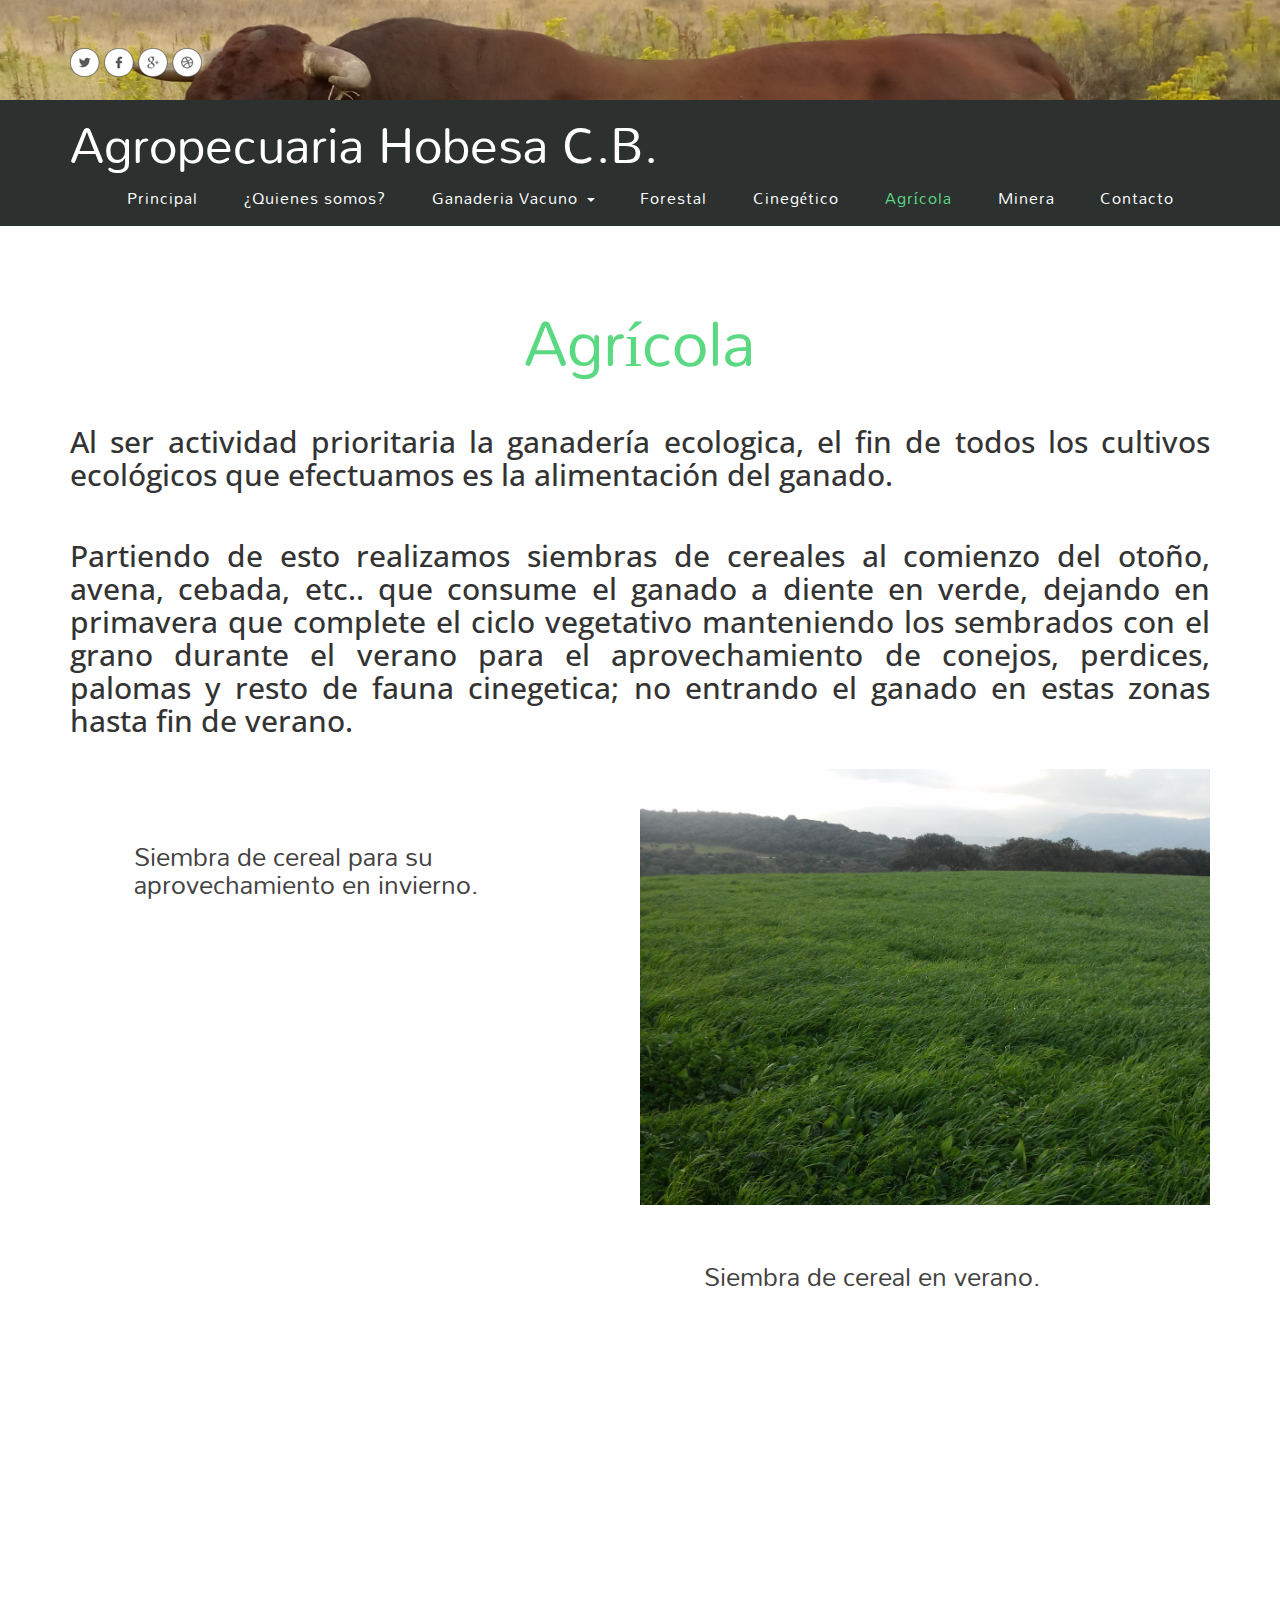
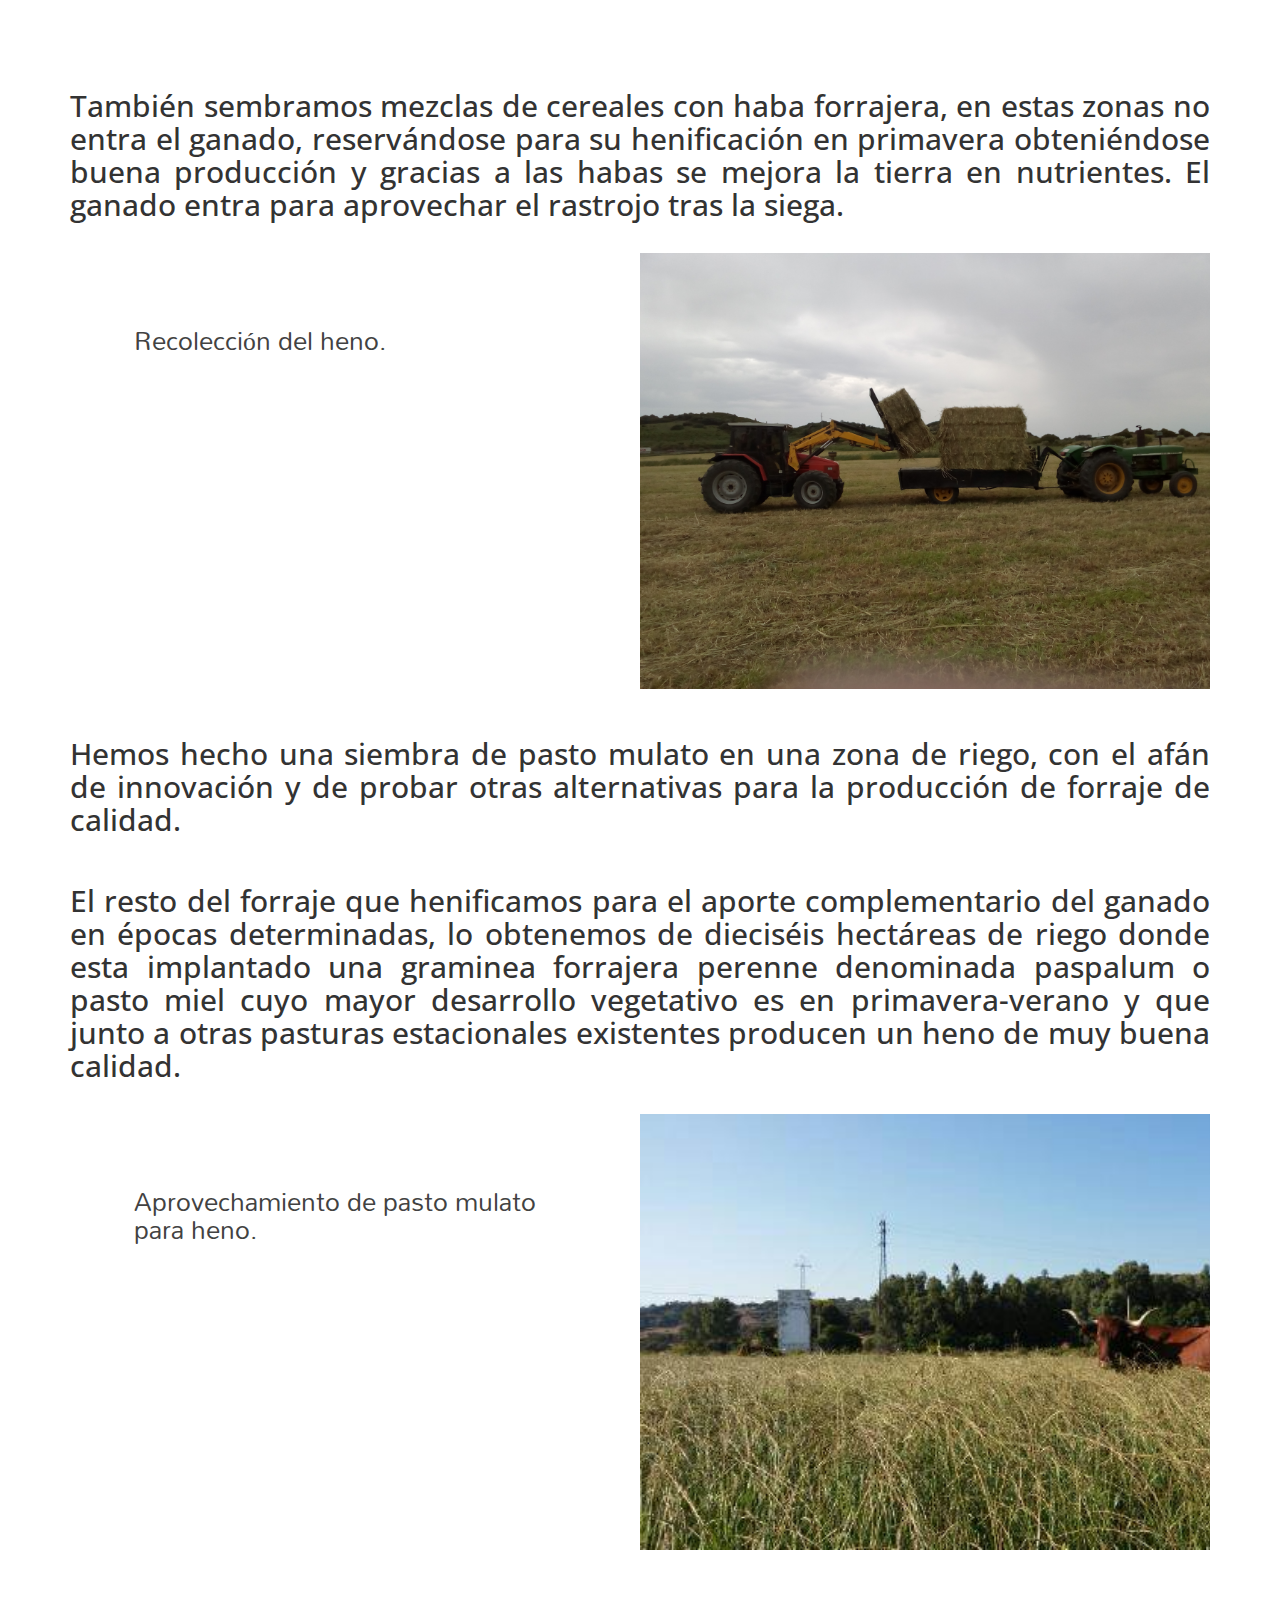
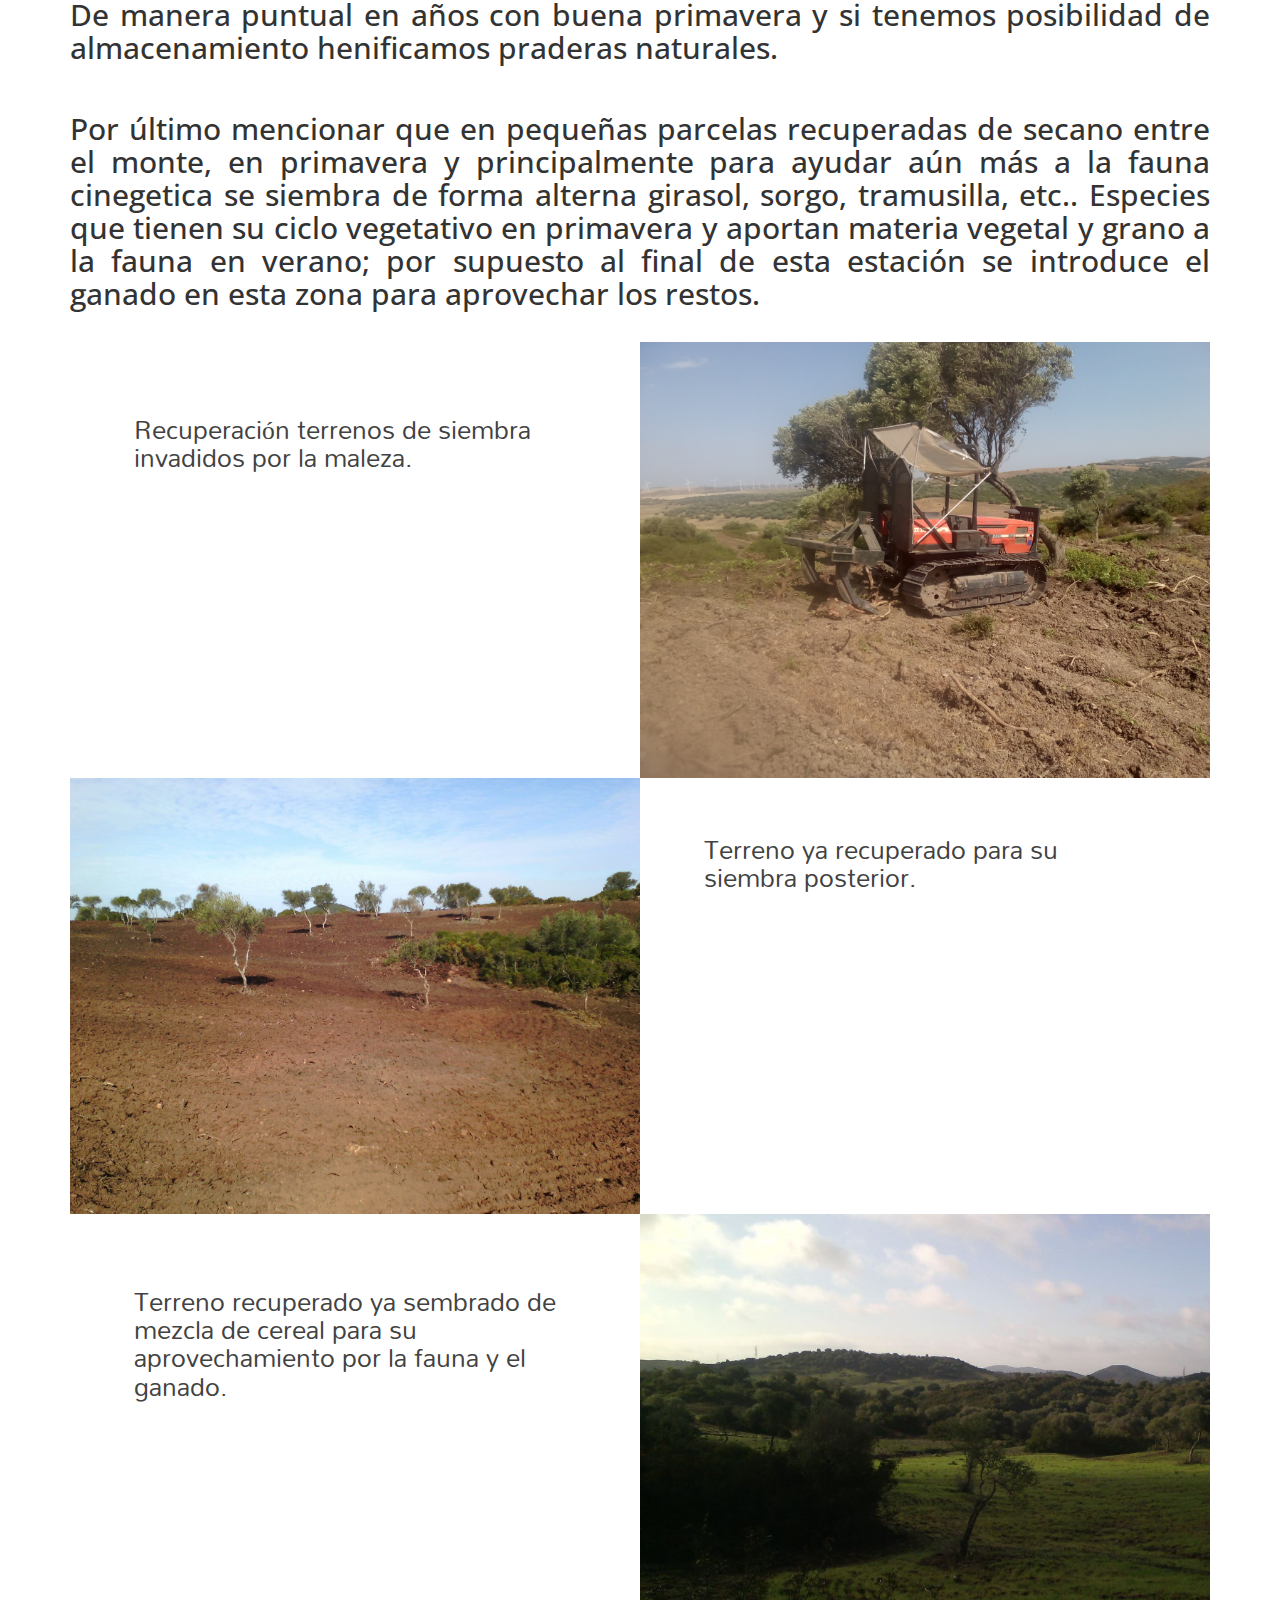
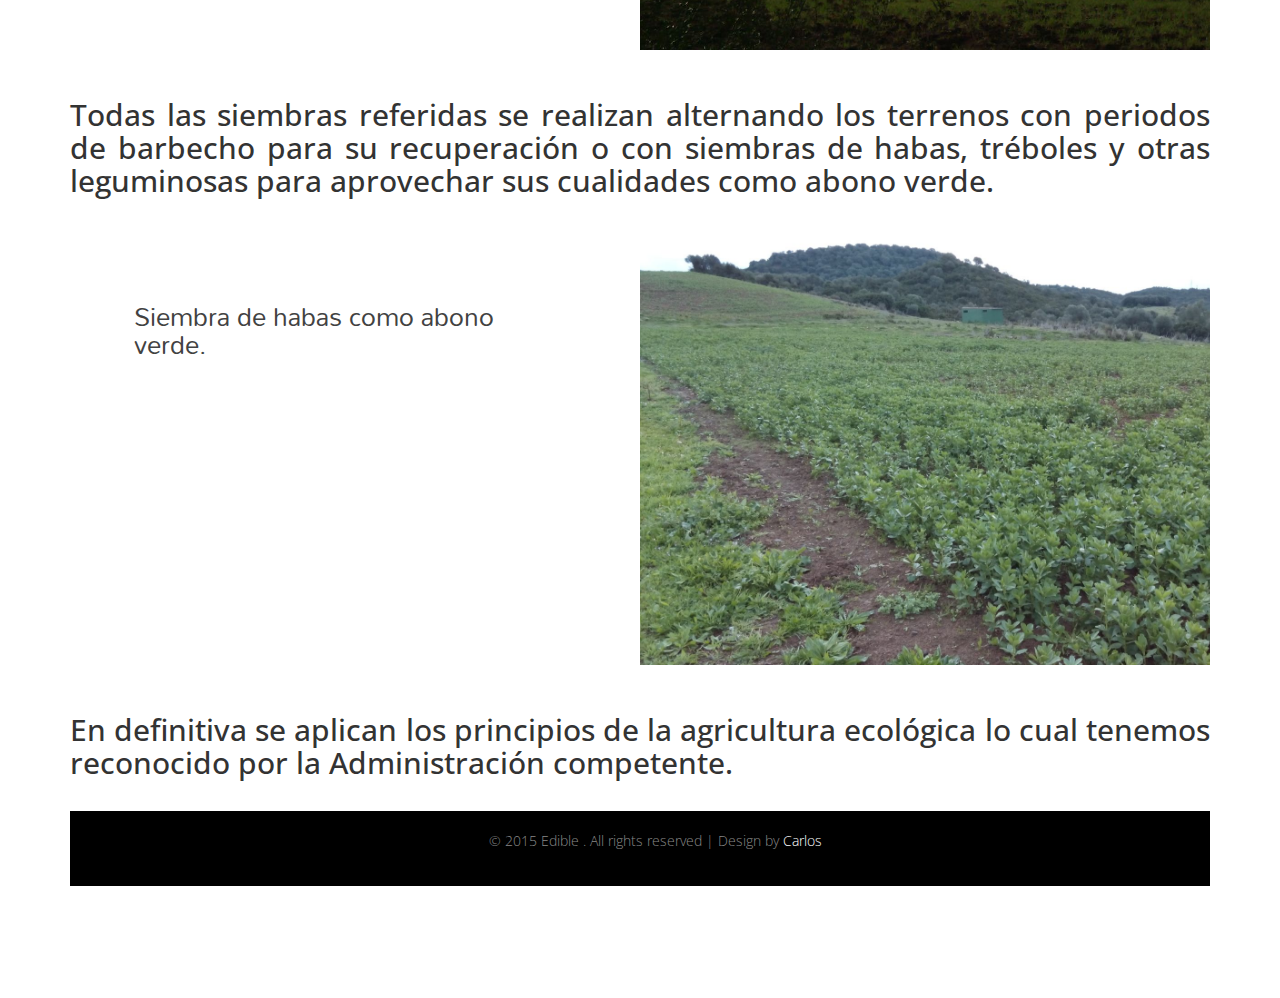
==== commit 28674079: "new web" ====
--- a/agricola.html
+++ b/agricola.html
@@ -194,8 +194,16 @@
 						<h2 style="text-align: justify;">Hemos hecho una siembra de pasto mulato en una zona de riego, con el afán de innovación y de probar otras alternativas para la producción de forraje de calidad.</h2>
 					</div>
 				</div>
-            
-            	<div class="welcome">
+           
+
+            <div class="grid_3 grid_4">
+					
+					<div class="bs-example">
+						<h2 style="text-align: justify;">El resto del forraje que henificamos para el aporte complementario del ganado en épocas determinadas, lo obtenemos de dieciséis hectáreas de riego donde esta implantado una graminea forrajera perenne denominada paspalum o pasto miel cuyo mayor desarrollo vegetativo es en primavera-verano y que junto a otras pasturas estacionales existentes producen un heno de muy buena calidad.</h2>
+					</div>
+				</div>
+
+				<div class="welcome">
 		<div class="welcome-left">
 			
 			<h4>Aprovechamiento de pasto mulato para heno.</h4>
@@ -207,13 +215,6 @@
 		</div>
 		<div class="clearfix"> </div>
 	</div>
-
-            <div class="grid_3 grid_4">
-					
-					<div class="bs-example">
-						<h2 style="text-align: justify;">El resto del forraje que henificamos para el aporte complementario del ganado en épocas determinadas, lo obtenemos de dieciséis hectáreas de riego donde esta implantado una graminea forrajera perenne denominada paspalum o pasto miel cuyo mayor desarrollo vegetativo es en primavera-verano y que junto a otras pasturas estacionales existentes producen un heno de muy buena calidad.</h2>
-					</div>
-				</div>
 
 				  <div class="grid_3 grid_4">
 					
@@ -269,18 +270,7 @@
 		<div class="clearfix"> </div>
 	</div>
 	
-	 <div class="welcome offer">
-		<div class="welcome-left offer-left">
-			
-			<h4>Siembra parcela de sorgo para la fauna cinegética.</h4>
-		
-			<div class="clearfix"> </div>
-		</div>
-		<div class="welcome-right offer-agricola4">
-
-		</div>
-		<div class="clearfix"> </div>
-	</div>
+	
 
 				<div class="grid_3 grid_4">
 					
@@ -314,7 +304,7 @@
 	<div class="copyright">
 		<!-- container -->
 		<div class="container">
-			<p>© 2015 Edible . All rights reserved | Design by <a href="https://twitter.com/Carlosgf98">Carlos</a></p>
+			<p>© 2015 Edible . All rights reserved | Design by <a href="https://instagram.com/gomfrr/">Carlos</a></p>
 		</div>
 		<!-- /container -->
 	</div>
--- a/css/style.css
+++ b/css/style.css
@@ -1,4 +1,4 @@
-/*--A Design by W3layouts 
+/*--A Design by W3layouts
 Author: W3layout
 Author URL: http://w3layouts.com
 License: Creative Commons Attribution 3.0 Unported
@@ -367,7 +367,7 @@
 }
 .banner-button:nth-child(2){
 	margin-left:1em;
-}	
+}
 .banner-button a {
     background: #5BD982;
     color: #FFF;
@@ -414,7 +414,7 @@
     display: inline-block;
     margin: 0 1.3em !important;
     float: none;
-}	
+}
 .top-nav ul li:nth-child(1){
 	margin-left:0;
 }
@@ -550,7 +550,7 @@
 }
 /*--//top-nav--*/
 .welcome {
-	
+
 }
 .welcome-left{
     float: left;
@@ -583,6 +583,99 @@
     min-height: 436px;
 }
 
+.welcome-cambios1 {
+    width: 50%;
+    float: left;
+    background: url(../images/20161230_104252.jpg) no-repeat 0px 0px;
+    background-size: cover;
+    min-height: 436px;
+}
+
+
+.welcome-cambios2 {
+    width: 50%;
+    float: left;
+    background: url(../images/IMG-20170121-WA0007.jpg) no-repeat 0px 0px;
+    background-size: cover;
+    min-height: 436px;
+}
+
+.welcome-cambios3 {
+    width: 50%;
+    float: left;
+    background: url(../images/IMG_20170521_124802.jpg) no-repeat 0px 0px;
+    background-size: cover;
+    min-height: 436px;
+}
+
+.welcome-cambios4 {
+    width: 50%;
+    float: left;
+    background: url(../images/IMG_20150511_105644.jpg) no-repeat 0px 0px;
+    background-size: cover;
+    min-height: 436px;
+}
+
+.welcome-cambios5 {
+    width: 50%;
+    float: left;
+    background: url(../images/IMG_20170828_100308.jpg) no-repeat 0px 0px;
+    background-size: cover;
+    min-height: 436px;
+}
+
+.welcome-cambios6 {
+    width: 50%;
+    float: left;
+    background: url(../images/IMG_20161210_124902.jpg) no-repeat 0px 0px;
+    background-size: cover;
+    min-height: 436px;
+}
+.welcome-cambios7 {
+    width: 50%;
+    float: left;
+    background: url(../images/20160429_104313.jpg) no-repeat 0px 0px;
+    background-size: cover;
+    min-height: 436px;
+}
+.welcome-cambios8 {
+    width: 50%;
+    float: left;
+    background: url(../images/IMG_20161210_124902.jpg) no-repeat 0px 0px;
+    background-size: cover;
+    min-height: 436px;
+}
+.welcome-cambios9 {
+    width: 50%;
+    float: left;
+    background: url(../images/20160429_104328.jpg) no-repeat 0px 0px;
+    background-size: cover;
+    min-height: 436px;
+}
+
+.welcome-cambios10 {
+    width: 50%;
+    float: left;
+    background: url(../images/IMG_20150622_120808.jpg) no-repeat 0px 0px;
+    background-size: cover;
+    min-height: 436px;
+}
+
+.welcome-cambios9 {
+    width: 50%;
+    float: left;
+    background: url(../images/20160429_104328.jpg) no-repeat 0px 0px;
+    background-size: cover;
+    min-height: 436px;
+}
+
+.welcome-cambios9 {
+    width: 50%;
+    float: left;
+    background: url(../images/20160429_104328.jpg) no-repeat 0px 0px;
+    background-size: cover;
+    min-height: 436px;
+}
 .welcome-retinto2 {
     width: 50%;
     float: left;
@@ -590,13 +683,7 @@
     background-size: cover;
     min-height: 436px;
 }
-.welcome-retinto3 {
-    width: 50%;
-    float: left;
-    background: url(../images/IMG_20161211_113951.jpg) no-repeat 0px 0px;
-    background-size: cover;
-    min-height: 436px;
-}
+
 .welcome-forestal1 {
     width: 50%;
     float: left;
@@ -615,7 +702,7 @@
 .welcome-forestal4 {
     width: 50%;
     float: left;
-    background: url(../images/_20161220_200807.JPG) no-repeat 0px 0px;
+    background: url(../images/IMG_20150622_120808.jpg) no-repeat 0px 0px;
     background-size: cover;
     min-height: 436px;
 }
@@ -654,157 +741,173 @@
 .welcome-agricola7 {
     width: 50%;
     float: left;
+    background: url(../images/20161230_100926.jpg) no-repeat 0px 0px;
+    background-size: cover;
+    min-height: 436px;
+}
+
+.welcome-agricola8 {
+    width: 50%;
+    float: left;
+    background: url(../images/IMG-20160219-WA0008.jpg) no-repeat 0px 0px;
+    background-size: cover;
+    min-height: 436px;
+}
+
+.welcome-agricola9 {
+    width: 50%;
+    float: left;
+    background: url(../images/IMG_20160504_174917.jpg) no-repeat 0px 0px;
+    background-size: cover;
+    min-height: 436px;
+}
+
+.welcome-agricola10 {
+    width: 50%;
+    float: left;
+    background: url(../images/1442853320792.jpg) no-repeat 0px 0px;
+    background-size: cover;
+    min-height: 436px;
+}
+
+.welcome-charoles1 {
+    width: 50%;
+    float: left;
+    background: url(../images/IMG_20150506_173359.jpg) no-repeat 0px 0px;
+    background-size: cover;
+    min-height: 436px;
+}
+
+.welcome-charoles2 {
+    width: 50%;
+    float: left;
+    background: url(../images/IMG_20161006_120942.jpg) no-repeat 0px 0px;
+    background-size: cover;
+    min-height: 436px;
+}
+
+.welcome-charoles3{
+    width: 50%;
+    float: left;
+    background: url(../images/IMG_20161214_094557.jpg) no-repeat 0px 0px;
+    background-size: cover;
+    min-height: 436px;
+}
+
+.welcome-limousin1 {
+    width: 50%;
+    float: left;
+    background: url(../images/IMG_20170831_105602.jpg) no-repeat 0px 0px;
+    background-size: cover;
+    min-height: 436px;
+}
+
+.welcome-limousin2 {
+    width: 50%;
+    float: left;
+    background: url(../images/IMG-20170208-WA0012.jpg) no-repeat 0px 0px;
+    background-size: cover;
+    min-height: 436px;
+}
+.welcome-limousin3 {
+    width: 50%;
+    float: left;
+    background: url(../images/IMG_20170831_103115.jpg) no-repeat 0px 0px;
+    background-size: cover;
+    min-height: 436px;
+}
+
+.welcome-cruzado2 {
+    width: 50%;
+    float: left;
+    background: url(../images/IMG_20160609_075726.jpg) no-repeat 0px 0px;
+    background-size: cover;
+    min-height: 436px;
+}
+
+.welcome-cruzado3 {
+    width: 50%;
+    float: left;
+    background: url(../images/IMG_20161220_194025.jpg) no-repeat 0px 0px;
+    background-size: cover;
+    min-height: 436px;
+}
+
+.welcome-cruzado4 {
+    width: 50%;
+    float: left;
+    background: url(../images/IMG_20160609_075726.jpg) no-repeat 0px 0px;
+    background-size: cover;
+    min-height: 436px;
+}
+
+.welcome-cruzado1 {
+    width: 50%;
+    float: left;
+    background: url(../images/IMG_20160609_075726.jpg) no-repeat 0px 0px;
+    background-size: cover;
+    min-height: 436px;
+}
+.welcome-cinegetico1 {
+    width: 50%;
+    float: left;
+    background: url(../images/IMG_0371.JPG) no-repeat 0px 0px;
+    background-size: cover;
+    min-height: 436px;
+}
+
+.welcome-cinegetico2 {
+    width: 50%;
+    float: left;
+    background: url(../images/IMG_20160619_190307.jpg) no-repeat 0px 0px;
+    background-size: cover;
+    min-height: 436px;
+}
+
+.welcome-cinegetico3 {
+    width: 50%;
+    float: left;
+    background: url(../images/IMG-20161211-WA0017.jpg) no-repeat 0px 0px;
+    background-size: cover;
+    min-height: 436px;
+}
+
+.welcome-cinegetico4 {
+    width: 50%;
+    float: left;
+    background: url(../images/IMG-20170211-WA0014.jpg) no-repeat 0px 0px;
+    background-size: cover;
+    min-height: 436px;
+}
+
+.welcome-portada1 {
+    width: 50%;
+    float: left;
+    background: url(../images/IMG_20160504_174917.jpg) no-repeat 0px 0px;
+    background-size: cover;
+    min-height: 436px;
+}
+
+.welcome-portada3 {
+    width: 50%;
+    float: left;
     background: url(../images/IMG-20161212-WA0011.jpg) no-repeat 0px 0px;
     background-size: cover;
     min-height: 436px;
 }
 
-.welcome-agricola8 {
-    width: 50%;
-    float: left;
-    background: url(../images/IMG-20160219-WA0008.jpg) no-repeat 0px 0px;
-    background-size: cover;
-    min-height: 436px;
-}
-
-.welcome-agricola9 {
-    width: 50%;
-    float: left;
-    background: url(../images/IMG_20160504_174917.jpg) no-repeat 0px 0px;
-    background-size: cover;
-    min-height: 436px;
-}
-
-.welcome-agricola10 {
-    width: 50%;
-    float: left;
-    background: url(../images/IMG-20161220-WA0014.jpg) no-repeat 0px 0px;
-    background-size: cover;
-    min-height: 436px;
-}
-
-.welcome-charoles1 {
-    width: 50%;
-    float: left;
-    background: url(../images/IMG_20160812_124343.jpg) no-repeat 0px 0px;
-    background-size: cover;
-    min-height: 436px;
-}
-
-.welcome-charoles2 {
-    width: 50%;
-    float: left;
-    background: url(../images/IMG_20161006_120942.jpg) no-repeat 0px 0px;
-    background-size: cover;
-    min-height: 436px;
-}
-
-.welcome-charoles3{
-    width: 50%;
-    float: left;
-    background: url(../images/IMG_20161214_094557.jpg) no-repeat 0px 0px;
-    background-size: cover;
-    min-height: 436px;
-}
-
-.welcome-limousin1 {
-    width: 50%;
-    float: left;
-    background: url(../images/IMG_20161220_191104.jpg) no-repeat 0px 0px;
-    background-size: cover;
-    min-height: 436px;
-}
-
-.welcome-limousin2 {
-    width: 50%;
-    float: left;
-    background: url(../images/IMG_20161108_104705.jpg) no-repeat 0px 0px;
-    background-size: cover;
-    min-height: 436px;
-}
-.welcome-limousin3 {
-    width: 50%;
-    float: left;
-    background: url(../images/4.jpg) no-repeat 0px 0px;
-    background-size: cover;
-    min-height: 436px;
-}
-
-.welcome-cruzado2 {
-    width: 50%;
-    float: left;
-    background: url(../images/IMG_20160609_075726.jpg) no-repeat 0px 0px;
-    background-size: cover;
-    min-height: 436px;
-}
-
-.welcome-cruzado3 {
-    width: 50%;
-    float: left;
-    background: url(../images/IMG_20161220_194025.jpg) no-repeat 0px 0px;
-    background-size: cover;
-    min-height: 436px;
-}
-
-.welcome-cruzado4 {
-    width: 50%;
-    float: left;
-    background: url(../images/IMG_20160609_075726.jpg) no-repeat 0px 0px;
-    background-size: cover;
-    min-height: 436px;
-}
-
-.welcome-cruzado1 {
-    width: 50%;
-    float: left;
-    background: url(../images/IMG_20160609_075726.jpg) no-repeat 0px 0px;
-    background-size: cover;
-    min-height: 436px;
-}
-.welcome-cinegetico1 {
-    width: 50%;
-    float: left;
-    background: url(../images/IMG_0371.JPG) no-repeat 0px 0px;
-    background-size: cover;
-    min-height: 436px;
-}
-
-.welcome-cinegetico2 {
-    width: 50%;
-    float: left;
-    background: url(../images/IMG_20160619_190307.jpg) no-repeat 0px 0px;
-    background-size: cover;
-    min-height: 436px;
-}
-
-.welcome-cinegetico3 {
-    width: 50%;
-    float: left;
-    background: url(../images/IMG-20161211-WA0017.jpg) no-repeat 0px 0px;
-    background-size: cover;
-    min-height: 436px;
-}
-
-.welcome-portada1 {
-    width: 50%;
-    float: left;
-    background: url(../images/IMG_20160504_174917.jpg) no-repeat 0px 0px;
-    background-size: cover;
-    min-height: 436px;
-}
-
-.welcome-portada3 {
-    width: 50%;
-    float: left;
-    background: url(../images/IMG-20161212-WA0011.jpg) no-repeat 0px 0px;
-    background-size: cover;
-    min-height: 436px;
-}
-
 .welcome-minero1{
     width: 50%;
     float: left;
     background: url(../images/IMG-20161214-WA0002.jpg) no-repeat 0px 0px;
+    background-size: cover;
+    min-height: 436px;
+}
+
+.welcome-minero3{
+    width: 50%;
+    float: left;
+    background: url(../images/IMG_cantera2.jpg) no-repeat 0px 0px;
     background-size: cover;
     min-height: 436px;
 }
@@ -853,8 +956,14 @@
   float: left;
 }
 
+.offer-retinto3{
+  background: url(../images/IMG_20161211_113951.jpg) no-repeat 0px 0px;
+  background-size: cover;
+  float: left;
+}
+
 .offer-agricola6{
-  background: url(../images/IMG_20160612_093031.jpg) no-repeat 0px 0px;
+  background: url(../images/IMG_20170710_114921.jpg) no-repeat 0px 0px;
   background-size: cover;
   float: left;
 }
@@ -873,6 +982,18 @@
 
 .offer-minero2{
   background: url(../images/IMG-20161214-WA0003.jpg) no-repeat 0px 0px;
+  background-size: cover;
+  float: left;
+}
+
+.offer-minero4{
+  background: url(../images/IMG_cantera1.jpg) no-repeat 0px 0px;
+  background-size: cover;
+  float: left;
+}
+
+.offer-contacto1{
+  background: url(../images/IMG_cantera.jpg) no-repeat 0px 0px;
   background-size: cover;
   float: left;
 }
@@ -1276,7 +1397,7 @@
   border-radius:4px;
   -webkit-border-radius:4px;
 	-moz-border-radius:4px;
-}  
+}
 .grid_5{
 	background:none;
 	padding:2em 0;
@@ -2182,4 +2303,4 @@
 	.footer-grid-list p {
 		font-size: .8em;
 	}
-}+}
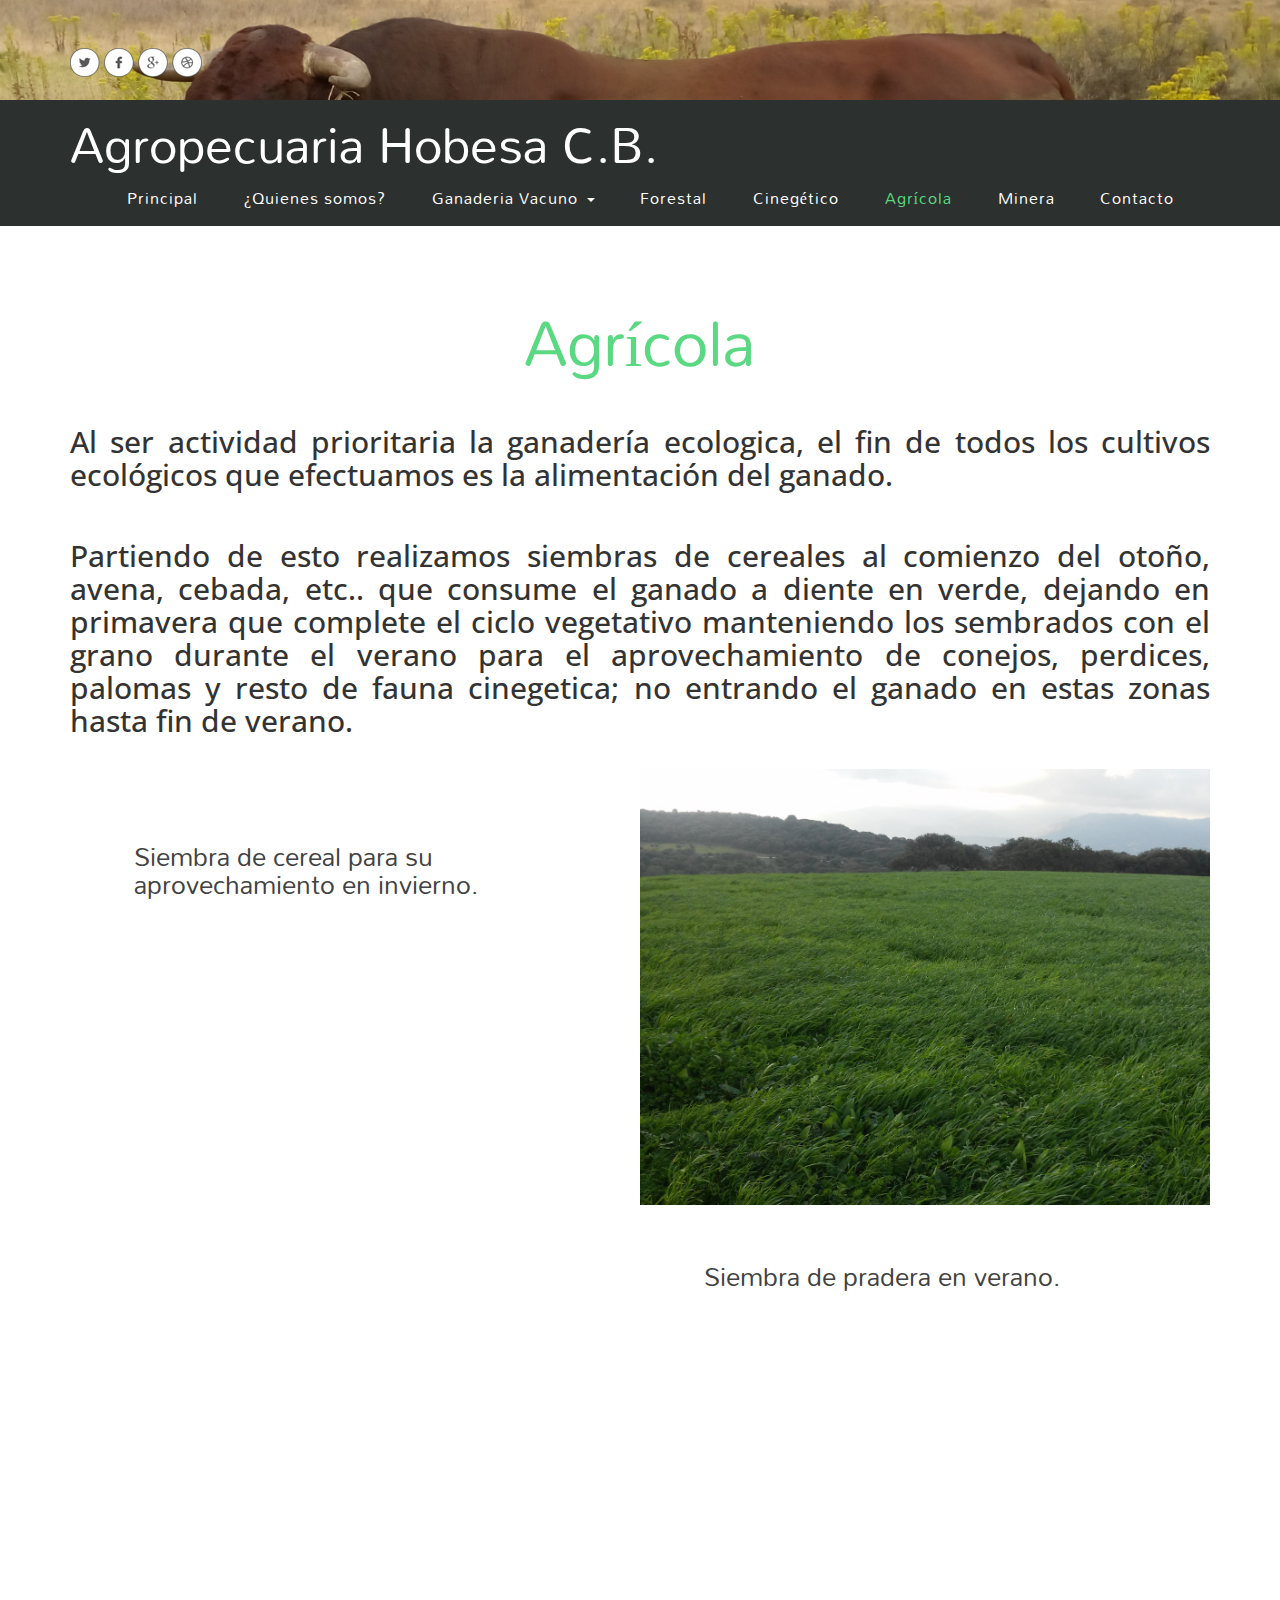
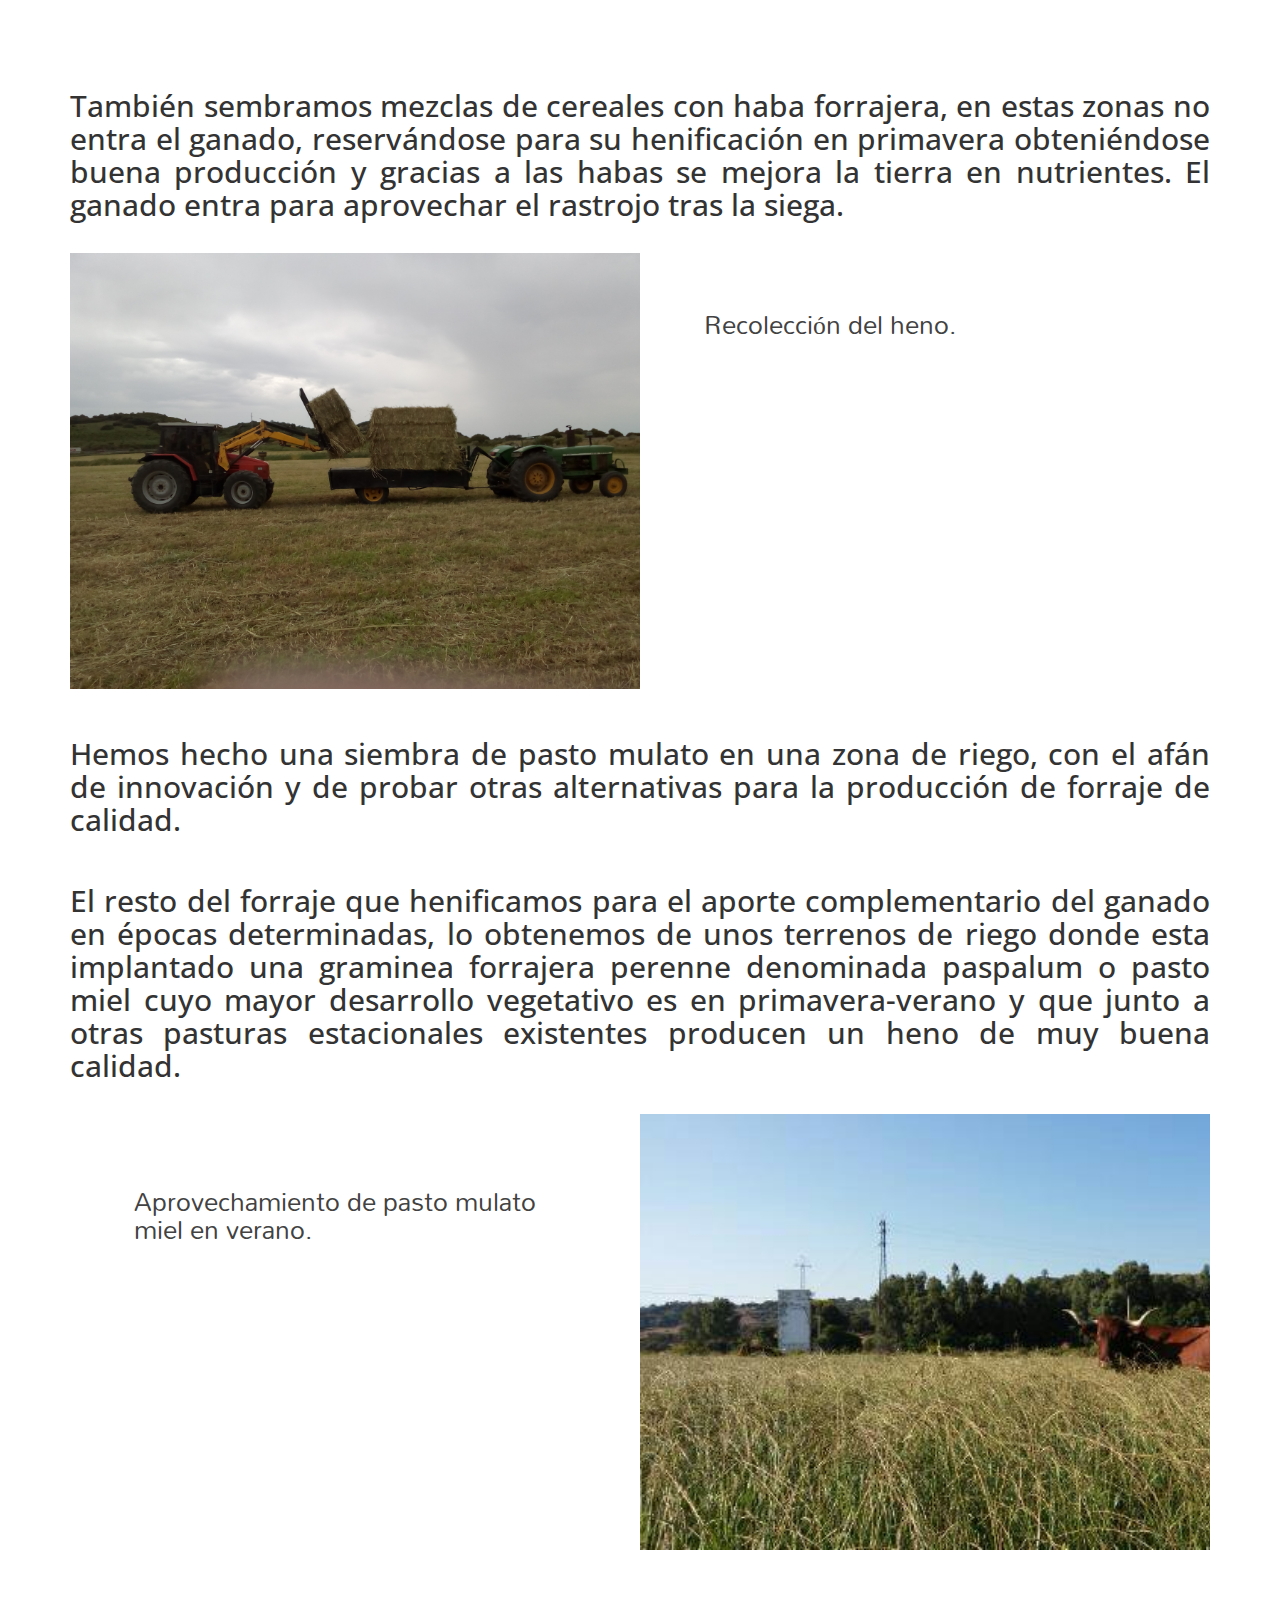
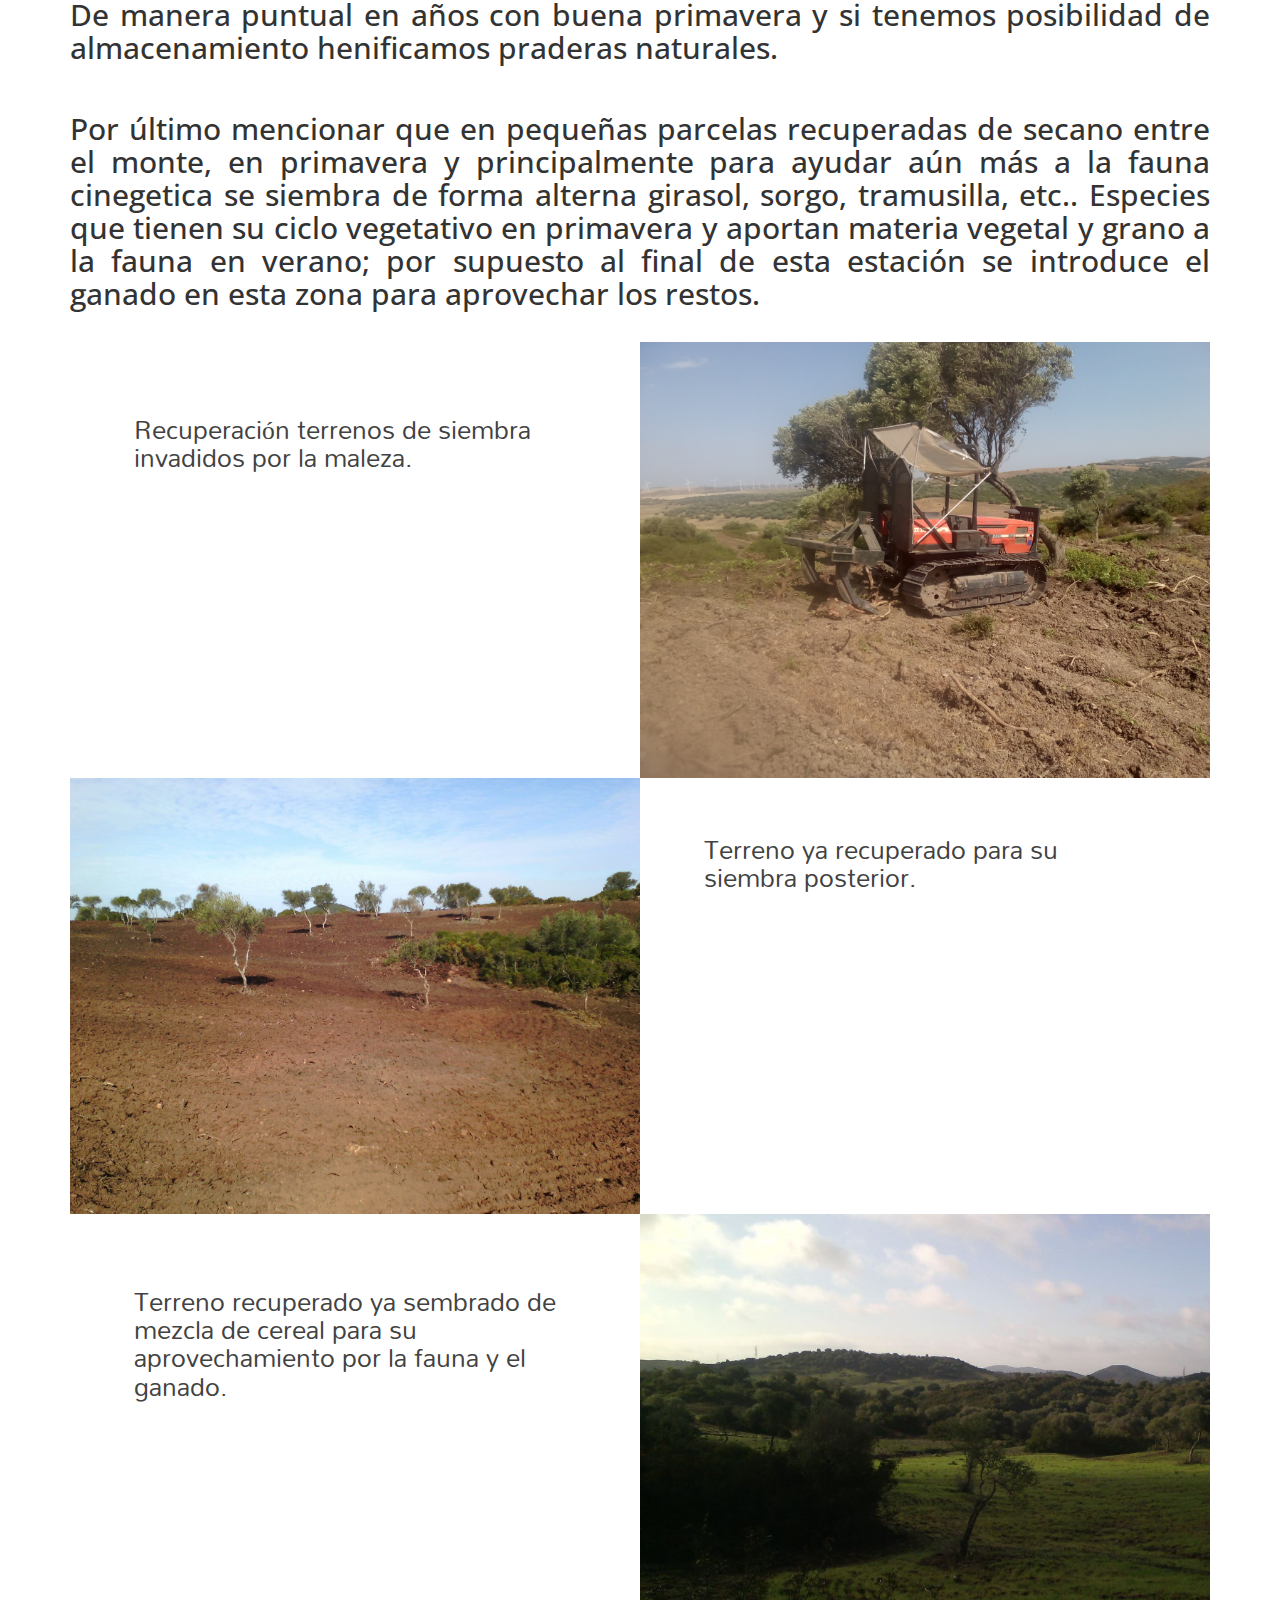
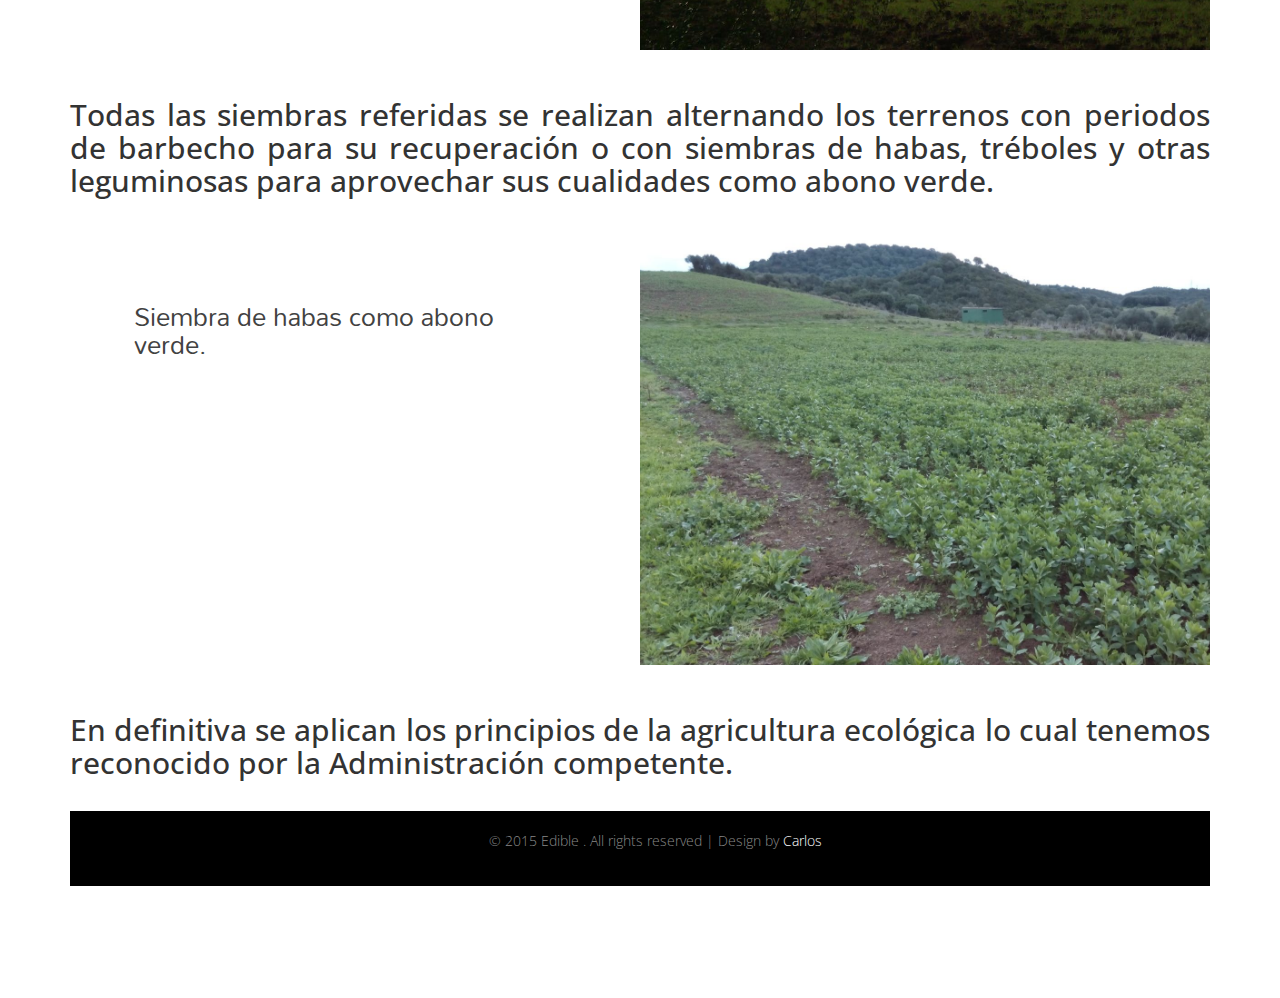
==== commit 0e4a62eb: "Update" ====
--- a/agricola.html
+++ b/agricola.html
@@ -157,7 +157,7 @@
 <div class="welcome offer">
 		<div class="welcome-left offer-left">
 			
-			<h4>Siembra de cereal en verano.</h4>
+			<h4>Siembra de pradera en verano.</h4>
 		
 			<div class="clearfix"> </div>
 		</div>
@@ -174,14 +174,14 @@
 					</div>
 				</div>
 
-				       		<div class="welcome">
-		<div class="welcome-left">
+<div class="welcome offer">
+		<div class="welcome-left offer-left">
 			
 			<h4>Recolección del heno.</h4>
-			
-			</p>
-		</div>
-		<div class="welcome-agricola9">
+		
+			<div class="clearfix"> </div>
+		</div>
+		<div class="welcome-right offer-agricola9">
 
 		</div>
 		<div class="clearfix"> </div>
@@ -199,14 +199,14 @@
             <div class="grid_3 grid_4">
 					
 					<div class="bs-example">
-						<h2 style="text-align: justify;">El resto del forraje que henificamos para el aporte complementario del ganado en épocas determinadas, lo obtenemos de dieciséis hectáreas de riego donde esta implantado una graminea forrajera perenne denominada paspalum o pasto miel cuyo mayor desarrollo vegetativo es en primavera-verano y que junto a otras pasturas estacionales existentes producen un heno de muy buena calidad.</h2>
+						<h2 style="text-align: justify;">El resto del forraje que henificamos para el aporte complementario del ganado en épocas determinadas, lo obtenemos de unos terrenos de riego donde esta implantado una graminea forrajera perenne denominada paspalum o pasto miel cuyo mayor desarrollo vegetativo es en primavera-verano y que junto a otras pasturas estacionales existentes producen un heno de muy buena calidad.</h2>
 					</div>
 				</div>
 
 				<div class="welcome">
 		<div class="welcome-left">
 			
-			<h4>Aprovechamiento de pasto mulato para heno.</h4>
+			<h4>Aprovechamiento de pasto mulato miel en verano.</h4>
 			
 			</p>
 		</div>
--- a/css/style.css
+++ b/css/style.css
@@ -638,13 +638,7 @@
     background-size: cover;
     min-height: 436px;
 }
-.welcome-cambios8 {
-    width: 50%;
-    float: left;
-    background: url(../images/IMG_20161210_124902.jpg) no-repeat 0px 0px;
-    background-size: cover;
-    min-height: 436px;
-}
+
 .welcome-cambios9 {
     width: 50%;
     float: left;
@@ -750,14 +744,6 @@
     width: 50%;
     float: left;
     background: url(../images/IMG-20160219-WA0008.jpg) no-repeat 0px 0px;
-    background-size: cover;
-    min-height: 436px;
-}
-
-.welcome-agricola9 {
-    width: 50%;
-    float: left;
-    background: url(../images/IMG_20160504_174917.jpg) no-repeat 0px 0px;
     background-size: cover;
     min-height: 436px;
 }
@@ -964,6 +950,12 @@
 
 .offer-agricola6{
   background: url(../images/IMG_20170710_114921.jpg) no-repeat 0px 0px;
+  background-size: cover;
+  float: left;
+}
+
+.offer-agricola9{
+  background: url(../images/IMG_20160504_174917.jpg) no-repeat 0px 0px;
   background-size: cover;
   float: left;
 }
